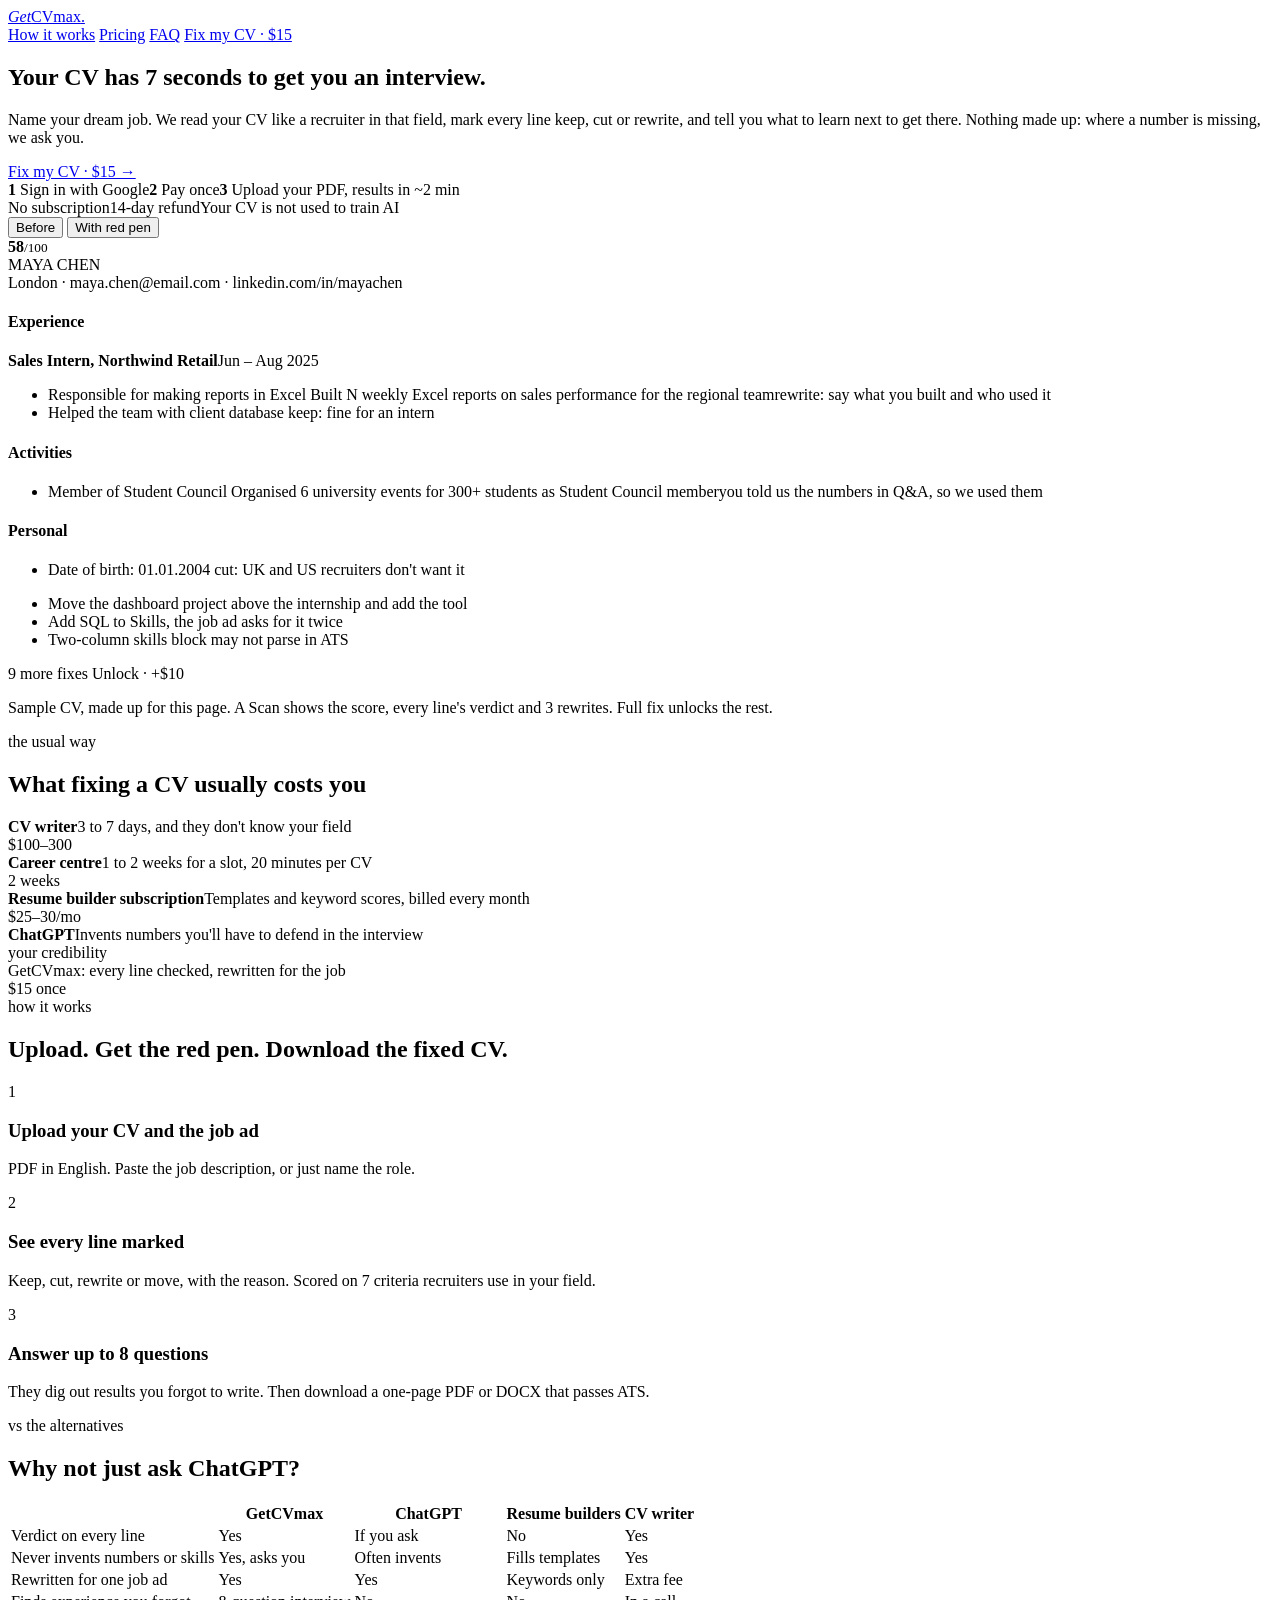
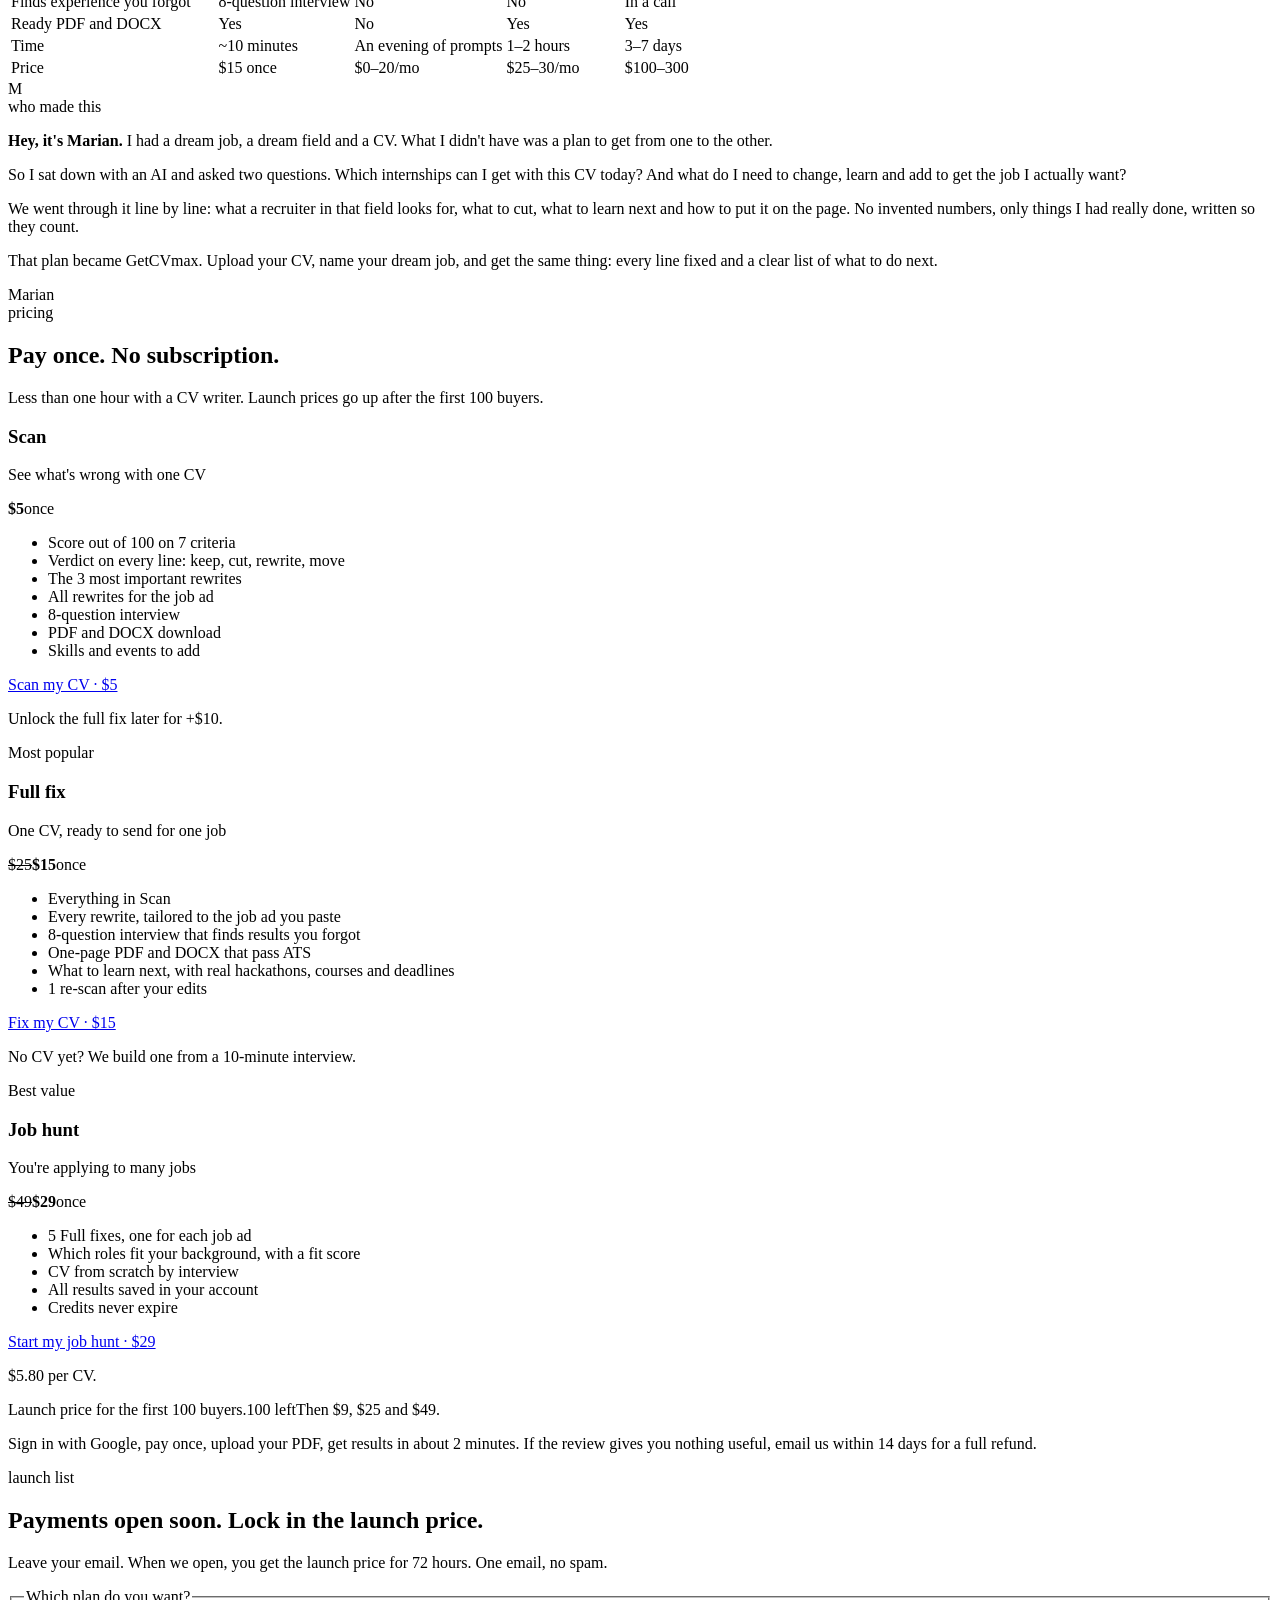
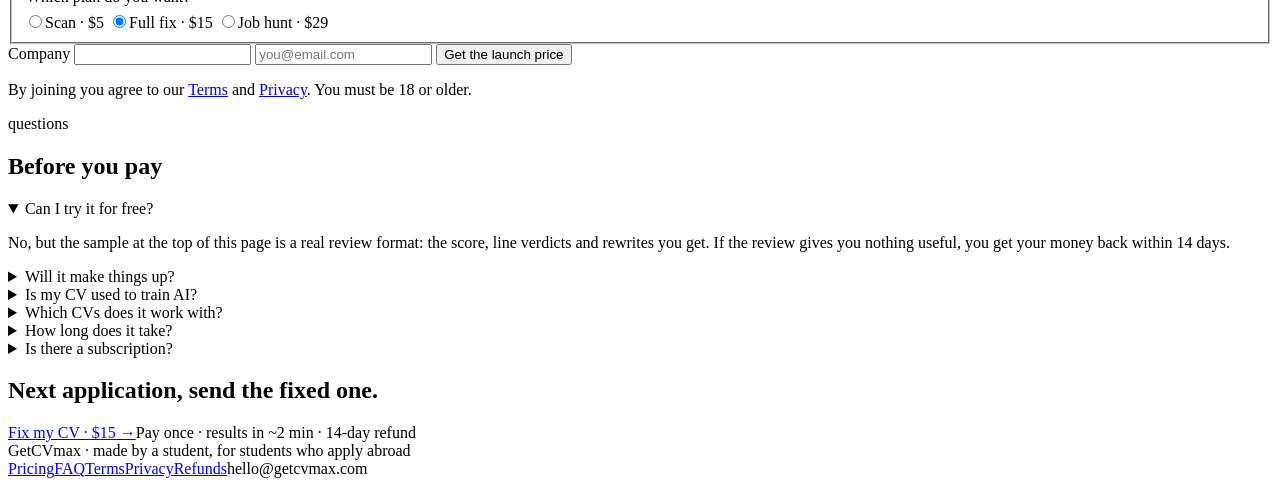
==== site/index.html @ 5fa5cf53 "GetCVmax: landing site with launch list, legal pages, rename - site/: static landing (red-pen design" ====
<!doctype html>
<html lang="en">
<head>
<meta charset="utf-8">
<meta name="viewport" content="width=device-width, initial-scale=1, viewport-fit=cover">
<title>GetCVmax · Your CV has 7 seconds</title>
<meta name="description" content="Name your dream job. GetCVmax reads your CV like a recruiter in that field, marks every line keep, cut or rewrite, and tells you what to learn next. Pay once.">
<link rel="canonical" href="https://getcvmax.com/">
<meta property="og:type" content="website">
<meta property="og:url" content="https://getcvmax.com/">
<meta property="og:title" content="Your CV has 7 seconds to get you an interview">
<meta property="og:description" content="A recruiter's red pen on every line of your CV, rewritten for the job you want. Nothing made up.">
<meta property="og:image" content="https://getcvmax.com/og.png">
<meta property="og:image:width" content="1200">
<meta property="og:image:height" content="630">
<meta name="twitter:card" content="summary_large_image">
<meta name="theme-color" content="#ffffff">
<link rel="icon" href="/favicon.svg" type="image/svg+xml">
<link rel="preconnect" href="https://fonts.googleapis.com">
<link rel="preconnect" href="https://fonts.gstatic.com" crossorigin>
<link rel="stylesheet" href="https://fonts.googleapis.com/css2?family=Schibsted+Grotesk:wght@400;500;700;800;900&family=Tinos:ital,wght@0,400;0,700;1,400&family=Kalam:wght@400;700&display=swap">
<link rel="stylesheet" href="/style.css">
</head>
<body>
<header class="top">
  <div class="wrap">
    <a class="logo" href="/" aria-label="GetCVmax home"><i>Get</i>CVmax<span>.</span></a>
    <nav class="nav">
      <a class="plain" href="#how">How it works</a>
      <a class="plain" href="#pricing">Pricing</a>
      <a class="plain" href="#faq">FAQ</a>
      <a class="btn" href="#waitlist" data-plan="full">Fix my CV · $15</a>
    </nav>
  </div>
</header>

<main id="top">
  <section class="hero">
    <div class="wrap hero-grid">
      <div class="hero-copy">
        <h1>Your CV has <span class="mark">7&nbsp;seconds</span> to get you an interview.</h1>
        <p class="lead">Name your dream job. We read your CV like a recruiter in that field, mark every line keep, cut or rewrite, and tell you what to learn next to get there. Nothing made up: where a number is missing, we ask you.</p>
        <div class="cta-row">
          <a class="btn big" href="#waitlist" data-plan="full">Fix my CV · $15 →</a>
        </div>
        <div class="next"><span><b>1</b> Sign in with Google</span><span><b>2</b> Pay once</span><span><b>3</b> Upload your PDF, results in ~2 min</span></div>
        <div class="proof"><span>No subscription</span><span>14-day refund</span><span>Your CV is not used to train AI</span></div>
      </div>

      <div class="sheet-wrap">
        <div class="toggle" role="group" aria-label="Show the sample CV">
          <button type="button" id="t-before" aria-pressed="false">Before</button>
          <button type="button" id="t-after" aria-pressed="true">With red pen</button>
        </div>
        <div class="sheet marked" id="sheet">
          <div class="stamp" aria-label="Score 58 out of 100"><div><b>58</b><small>/100</small></div></div>
          <div class="name">MAYA CHEN</div>
          <div class="contact">London · maya.chen@email.com · linkedin.com/in/mayachen</div>
          <h4>Experience</h4>
          <div class="role"><b>Sales Intern, Northwind Retail</b><span>Jun – Aug 2025</span></div>
          <ul>
            <li><span class="del">Responsible for making reports in Excel</span>
              <span class="fix"><span class="new">Built <span class="ph">N</span> weekly Excel reports on sales performance for the regional team</span><span class="why">rewrite: say what you built and who used it</span></span></li>
            <li>Helped the team with client database
              <span class="fix"><span class="why">keep: fine for an intern</span></span></li>
          </ul>
          <h4>Activities</h4>
          <ul>
            <li><span class="del">Member of Student Council</span>
              <span class="fix"><span class="new">Organised 6 university events for 300+ students as Student Council member</span><span class="why">you told us the numbers in Q&amp;A, so we used them</span></span></li>
          </ul>
          <h4>Personal</h4>
          <ul>
            <li><span class="del">Date of birth: 01.01.2004</span>
              <span class="fix"><span class="why">cut: UK and US recruiters don't want it</span></span></li>
          </ul>
          <div class="locked fix" aria-label="More fixes are locked in the sample">
            <ul aria-hidden="true">
              <li>Move the dashboard project above the internship and add the tool</li>
              <li>Add SQL to Skills, the job ad asks for it twice</li>
              <li>Two-column skills block may not parse in ATS</li>
            </ul>
            <div class="unlock"><div>9 more fixes <span class="p">Unlock · +$10</span></div></div>
          </div>
        </div>
        <p class="sheet-note">Sample CV, made up for this page. A Scan shows the score, every line's verdict and 3 rewrites. Full fix unlocks the rest.</p>
      </div>
    </div>
  </section>

  <section id="cost">
    <div class="wrap">
      <div class="sec-head">
        <span class="label">the usual way</span>
        <h2>What fixing a CV usually costs you</h2>
      </div>
      <div class="bill">
        <div class="bill-row"><div class="what"><b>CV writer</b><span>3 to 7 days, and they don't know your field</span></div><div class="cost">$100–300</div></div>
        <div class="bill-row"><div class="what"><b>Career centre</b><span>1 to 2 weeks for a slot, 20 minutes per CV</span></div><div class="cost">2 weeks</div></div>
        <div class="bill-row"><div class="what"><b>Resume builder subscription</b><span>Templates and keyword scores, billed every month</span></div><div class="cost">$25–30/mo</div></div>
        <div class="bill-row"><div class="what"><b>ChatGPT</b><span>Invents numbers you'll have to defend in the interview</span></div><div class="cost">your credibility</div></div>
        <div class="bill-total"><div>GetCVmax: every line checked, rewritten for the job</div><div class="cost">$15 once</div></div>
      </div>
    </div>
  </section>

  <section id="how">
    <div class="wrap">
      <div class="sec-head">
        <span class="label">how it works</span>
        <h2>Upload. Get the red pen. Download the fixed CV.</h2>
      </div>
      <div class="steps">
        <div class="step"><span class="n">1</span><h3>Upload your CV and the job ad</h3><p>PDF in English. Paste the job description, or just name the role.</p></div>
        <div class="step"><span class="n">2</span><h3>See every line marked</h3><p>Keep, cut, rewrite or move, with the reason. Scored on 7 criteria recruiters use in your field.</p></div>
        <div class="step"><span class="n">3</span><h3>Answer up to 8 questions</h3><p>They dig out results you forgot to write. Then download a one-page PDF or DOCX that passes ATS.</p></div>
      </div>
    </div>
  </section>

  <section id="compare">
    <div class="wrap">
      <div class="sec-head">
        <span class="label">vs the alternatives</span>
        <h2>Why not just ask ChatGPT?</h2>
      </div>
      <div class="table-scroll">
        <table>
          <thead><tr><th></th><th class="us">GetCVmax</th><th>ChatGPT</th><th>Resume builders</th><th>CV writer</th></tr></thead>
          <tbody>
            <tr><td>Verdict on every line</td><td class="us">Yes</td><td class="n">If you ask</td><td class="n">No</td><td class="y">Yes</td></tr>
            <tr><td>Never invents numbers or skills</td><td class="us">Yes, asks you</td><td class="n">Often invents</td><td class="n">Fills templates</td><td class="y">Yes</td></tr>
            <tr><td>Rewritten for one job ad</td><td class="us">Yes</td><td class="y">Yes</td><td class="n">Keywords only</td><td class="n">Extra fee</td></tr>
            <tr><td>Finds experience you forgot</td><td class="us">8-question interview</td><td class="n">No</td><td class="n">No</td><td class="y">In a call</td></tr>
            <tr><td>Ready PDF and DOCX</td><td class="us">Yes</td><td class="n">No</td><td class="y">Yes</td><td class="y">Yes</td></tr>
            <tr><td>Time</td><td class="us">~10 minutes</td><td class="n">An evening of prompts</td><td class="n">1–2 hours</td><td class="n">3–7 days</td></tr>
            <tr><td>Price</td><td class="us">$15 once</td><td class="n">$0–20/mo</td><td class="n">$25–30/mo</td><td class="n">$100–300</td></tr>
          </tbody>
        </table>
      </div>
    </div>
  </section>

  <section id="founder">
    <div class="wrap">
      <div class="founder">
        <div class="mono" aria-hidden="true">M</div>
        <div class="letter">
          <span class="label">who made this</span>
          <p><b>Hey, it's Marian.</b> I had a dream job, a dream field and a CV. What I didn't have was a plan to get from one to the other.</p>
          <p>So I sat down with an AI and asked two questions. Which internships can I get with this CV today? And what do I need to change, learn and add to get the job I actually want?</p>
          <p>We went through it line by line: what a recruiter in that field looks for, what to cut, what to learn next and how to put it on the page. No invented numbers, only things I had really done, written so they count.</p>
          <p>That plan became GetCVmax. Upload your CV, name your dream job, and get the same thing: every line fixed and a clear list of what to do next.</p>
          <span class="sig">Marian</span>
        </div>
      </div>
    </div>
  </section>

  <section id="pricing">
    <div class="wrap">
      <div class="sec-head">
        <span class="label">pricing</span>
        <h2>Pay once. No subscription.</h2>
        <p class="lead">Less than one hour with a CV writer. Launch prices go up after the first 100 buyers.</p>
      </div>
      <div class="plans">
        <article class="plan">
          <h3>Scan</h3>
          <p class="for">See what's wrong with one CV</p>
          <div class="price"><b>$5</b><span>once</span></div>
          <ul class="feat">
            <li>Score out of 100 on 7 criteria</li>
            <li>Verdict on every line: keep, cut, rewrite, move</li>
            <li>The 3 most important rewrites</li>
            <li class="off">All rewrites for the job ad</li>
            <li class="off">8-question interview</li>
            <li class="off">PDF and DOCX download</li>
            <li class="off">Skills and events to add</li>
          </ul>
          <a class="btn ghost" href="#waitlist" data-plan="scan">Scan my CV · $5</a>
          <p class="muted">Unlock the full fix later for +$10.</p>
        </article>
        <article class="plan hot">
          <span class="tag">Most popular</span>
          <h3>Full fix</h3>
          <p class="for">One CV, ready to send for one job</p>
          <div class="price"><s>$25</s><b>$15</b><span>once</span></div>
          <ul class="feat">
            <li>Everything in Scan</li>
            <li>Every rewrite, tailored to the job ad you paste</li>
            <li>8-question interview that finds results you forgot</li>
            <li>One-page PDF and DOCX that pass ATS</li>
            <li>What to learn next, with real hackathons, courses and deadlines</li>
            <li>1 re-scan after your edits</li>
          </ul>
          <a class="btn" href="#waitlist" data-plan="full">Fix my CV · $15</a>
          <p class="muted">No CV yet? We build one from a 10-minute interview.</p>
        </article>
        <article class="plan">
          <span class="tag">Best value</span>
          <h3>Job hunt</h3>
          <p class="for">You're applying to many jobs</p>
          <div class="price"><s>$49</s><b>$29</b><span>once</span></div>
          <ul class="feat">
            <li>5 Full fixes, one for each job ad</li>
            <li>Which roles fit your background, with a fit score</li>
            <li>CV from scratch by interview</li>
            <li>All results saved in your account</li>
            <li>Credits never expire</li>
          </ul>
          <a class="btn ghost" href="#waitlist" data-plan="hunt">Start my job hunt · $29</a>
          <p class="muted">$5.80 per CV.</p>
        </article>
      </div>
      <div class="scarce"><span>Launch price for the first 100 buyers.</span><span class="left">100 left</span><span class="muted">Then $9, $25 and $49.</span></div>
      <p class="after-pay">Sign in with Google, pay once, upload your PDF, get results in about 2 minutes. If the review gives you nothing useful, email us within 14 days for a full refund.</p>
    </div>
  </section>

  <section id="waitlist">
    <div class="wrap wl">
      <span class="label">launch list</span>
      <h2>Payments open soon. Lock in the launch price.</h2>
      <p class="lead">Leave your email. When we open, you get the launch price for 72 hours. One email, no spam.</p>
      <form id="wl-form" novalidate>
        <fieldset class="plans-pick">
          <legend>Which plan do you want?</legend>
          <label><input type="radio" name="plan" id="wl-scan" value="scan">Scan · $5</label>
          <label><input type="radio" name="plan" id="wl-full" value="full" checked>Full fix · $15</label>
          <label><input type="radio" name="plan" id="wl-hunt" value="hunt">Job hunt · $29</label>
        </fieldset>
        <div class="row">
          <label class="hp" for="wl-company">Company</label>
          <input class="hp" type="text" id="wl-company" name="company" tabindex="-1" autocomplete="off">
          <input type="email" id="wl-email" name="email" placeholder="you@email.com" autocomplete="email" required aria-label="Your email">
          <button class="btn" type="submit" id="wl-submit">Get the launch price</button>
        </div>
        <p class="msg" id="wl-msg" role="status"></p>
        <p class="muted">By joining you agree to our <a href="/terms">Terms</a> and <a href="/privacy">Privacy</a>. You must be 18 or older.</p>
      </form>
    </div>
  </section>

  <section id="faq">
    <div class="wrap">
      <div class="sec-head"><span class="label">questions</span><h2>Before you pay</h2></div>
      <div class="faq">
        <details open><summary>Can I try it for free?</summary><p>No, but the sample at the top of this page is a real review format: the score, line verdicts and rewrites you get. If the review gives you nothing useful, you get your money back within 14 days.</p></details>
        <details><summary>Will it make things up?</summary><p>No. It only rewrites what's in your CV or what you tell it in the interview. Where a number is missing, it leaves a gap like <span class="ph">N</span> and asks you to fill it.</p></details>
        <details><summary>Is my CV used to train AI?</summary><p>No. We use Google's paid Gemini API, which doesn't train on your data. You can delete your results from your account at any time.</p></details>
        <details><summary>Which CVs does it work with?</summary><p>English CVs in PDF, for internships and first jobs in business, finance, consulting, tech, data, marketing, law and more. Each field has its own checklist.</p></details>
        <details><summary>How long does it take?</summary><p>About 2 minutes for the review and 5 to 10 for the interview and download.</p></details>
        <details><summary>Is there a subscription?</summary><p>No. You pay once. Job hunt credits never expire.</p></details>
      </div>
    </div>
  </section>

  <section>
    <div class="wrap final">
      <h2>Next application, send the fixed one.</h2>
      <div class="cta-row"><a class="btn big" href="#waitlist" data-plan="full">Fix my CV · $15 →</a><span class="muted">Pay once · results in ~2 min · 14-day refund</span></div>
    </div>
  </section>
</main>

<footer>
  <div class="wrap">
    <span>GetCVmax · made by a student, for students who apply abroad</span>
    <nav><a href="#pricing">Pricing</a><a href="#faq">FAQ</a><a href="/terms">Terms</a><a href="/privacy">Privacy</a><a href="/refund">Refunds</a><span>hello@getcvmax.com</span></nav>
  </div>
</footer>

<script src="/site.js" defer></script>
</body>
</html>
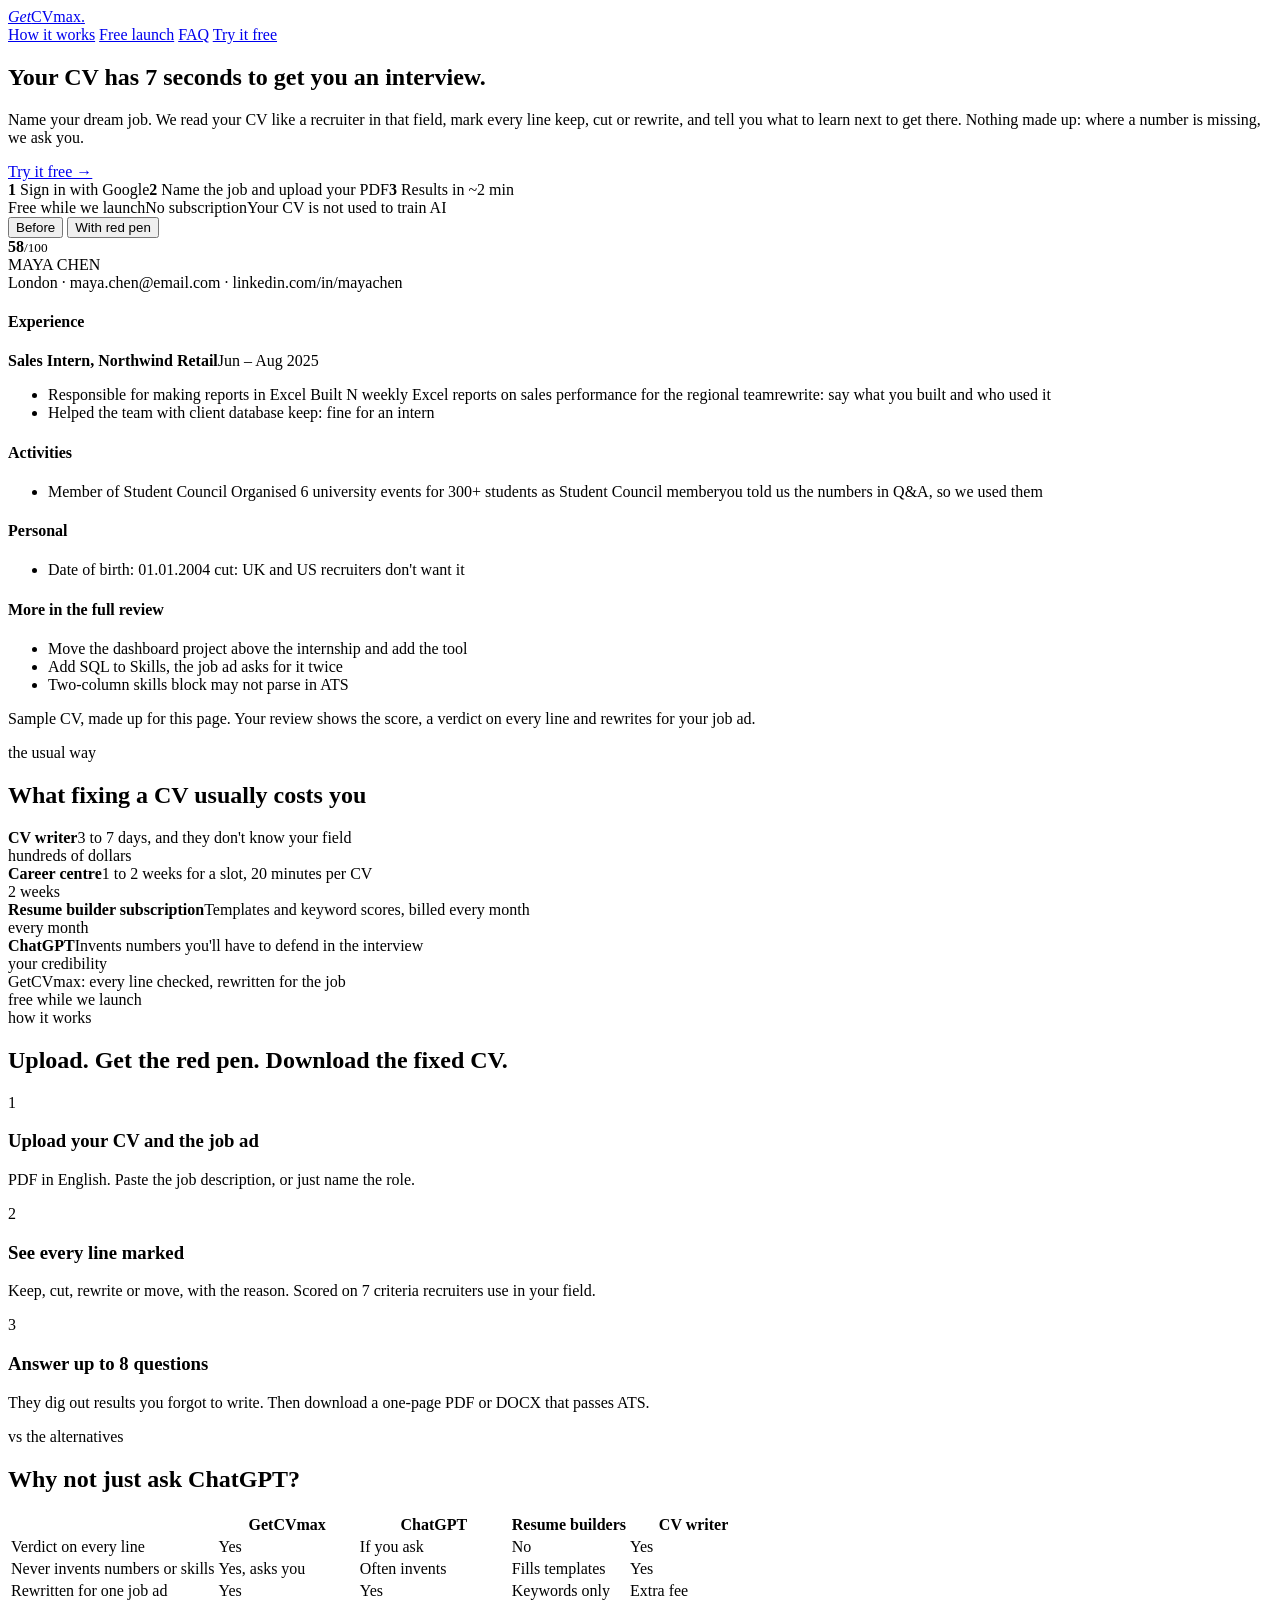
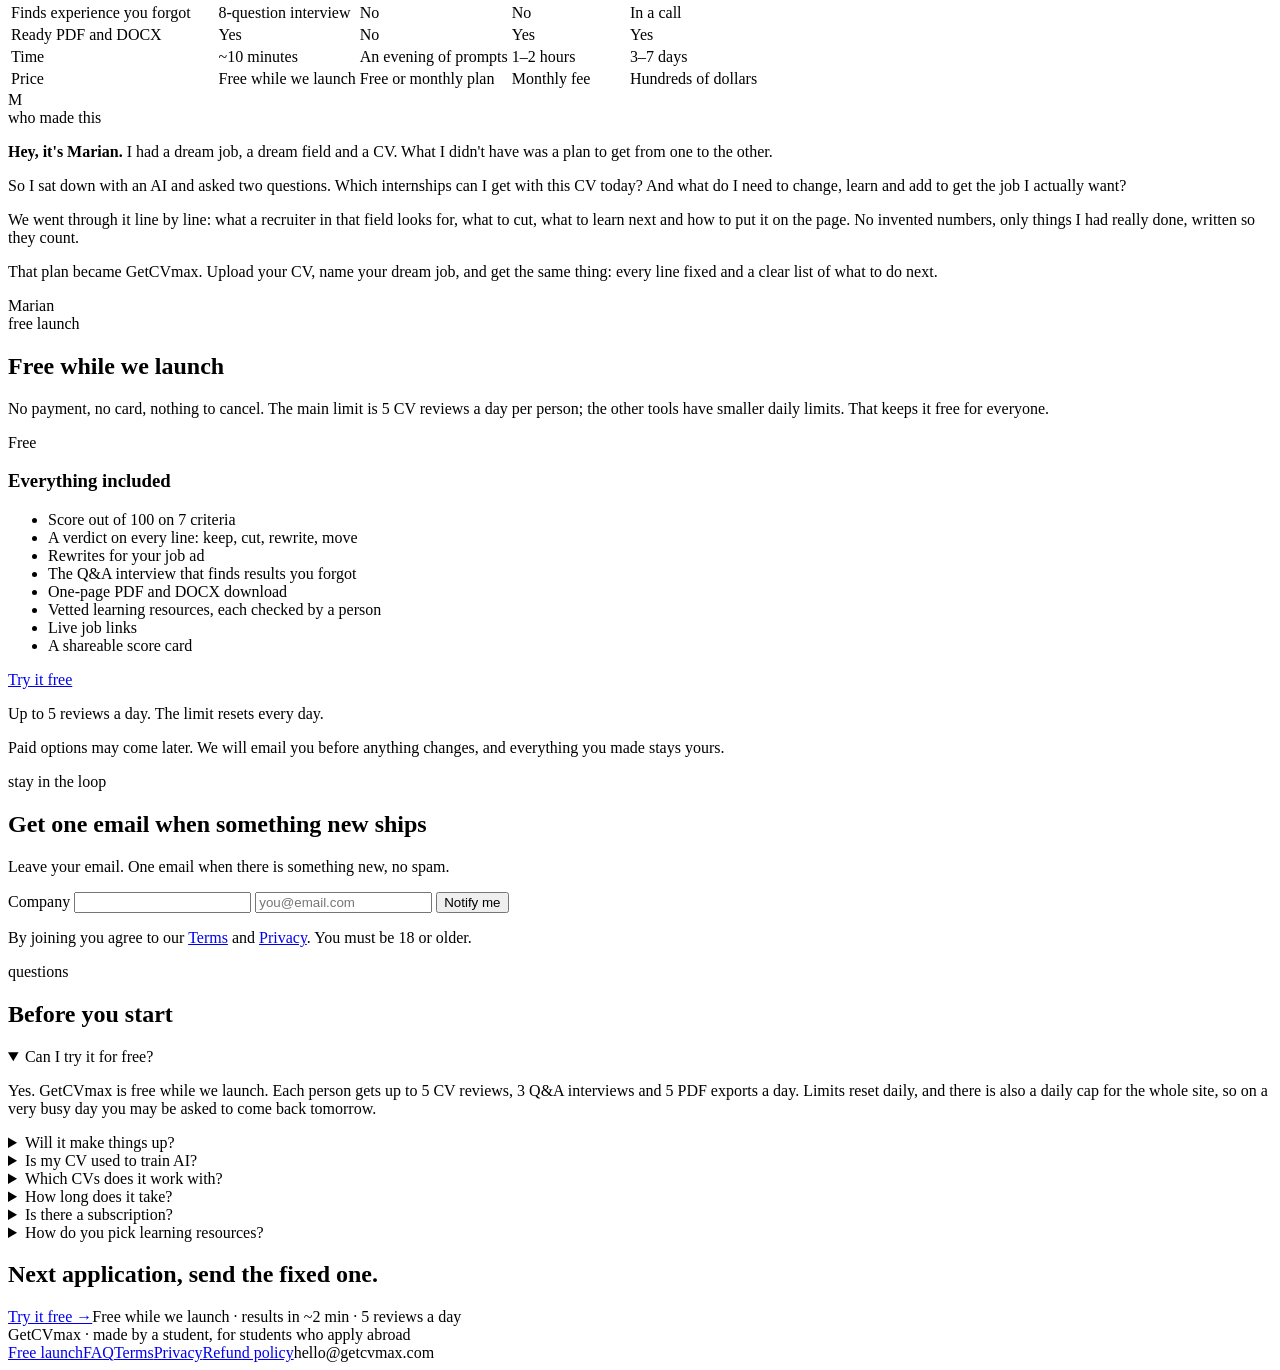
==== commit 8c3142d1: "Vetted learning resources, vacancy match, share card, free-launch site and deploy Learning resources" ====
--- a/site/index.html
+++ b/site/index.html
@@ -4,7 +4,7 @@
 <meta charset="utf-8">
 <meta name="viewport" content="width=device-width, initial-scale=1, viewport-fit=cover">
 <title>GetCVmax · Your CV has 7 seconds</title>
-<meta name="description" content="Name your dream job. GetCVmax reads your CV like a recruiter in that field, marks every line keep, cut or rewrite, and tells you what to learn next. Pay once.">
+<meta name="description" content="Name your dream job. GetCVmax reads your CV like a recruiter in that field, marks every line keep, cut or rewrite, and tells you what to learn next. Free while we launch.">
 <link rel="canonical" href="https://getcvmax.com/">
 <meta property="og:type" content="website">
 <meta property="og:url" content="https://getcvmax.com/">
@@ -20,6 +20,9 @@
 <link rel="preconnect" href="https://fonts.gstatic.com" crossorigin>
 <link rel="stylesheet" href="https://fonts.googleapis.com/css2?family=Schibsted+Grotesk:wght@400;500;700;800;900&family=Tinos:ital,wght@0,400;0,700;1,400&family=Kalam:wght@400;700&display=swap">
 <link rel="stylesheet" href="/style.css">
+<script type="application/ld+json">{"@context": "https://schema.org", "@type": "WebSite", "name": "GetCVmax", "url": "https://getcvmax.com/"}</script>
+<script type="application/ld+json">{"@context": "https://schema.org", "@type": "SoftwareApplication", "name": "GetCVmax", "applicationCategory": "BusinessApplication", "operatingSystem": "Web", "url": "https://getcvmax.com/", "description": "AI CV review for internships and first jobs: a score on 7 criteria, a verdict on every line, rewrites for the job ad and no invented numbers.", "offers": {"@type": "Offer", "price": "0", "priceCurrency": "USD"}, "creator": {"@type": "Person", "name": "Marian"}}</script>
+<script type="application/ld+json">{"@context": "https://schema.org", "@type": "FAQPage", "mainEntity": [{"@type": "Question", "name": "Can I try it for free?", "acceptedAnswer": {"@type": "Answer", "text": "Yes. GetCVmax is free while we launch. Each person gets up to 5 CV reviews, 3 Q&A interviews and 5 PDF exports a day. Limits reset daily, and there is also a daily cap for the whole site."}}, {"@type": "Question", "name": "Will it make things up?", "acceptedAnswer": {"@type": "Answer", "text": "No. It only rewrites what's in your CV or what you tell it in the interview. Where a number is missing, it leaves a gap like N and asks you to fill it."}}, {"@type": "Question", "name": "Is my CV used to train AI?", "acceptedAnswer": {"@type": "Answer", "text": "No. We use Google's paid Gemini API, which doesn't train on your data. You can delete your results from your account at any time."}}, {"@type": "Question", "name": "Which CVs does it work with?", "acceptedAnswer": {"@type": "Answer", "text": "English CVs in PDF, for internships and first jobs in business, finance, consulting, tech, data, marketing, law and more. Each field has its own checklist."}}, {"@type": "Question", "name": "How long does it take?", "acceptedAnswer": {"@type": "Answer", "text": "About 2 minutes for the review and 5 to 10 for the interview and download."}}, {"@type": "Question", "name": "Is there a subscription?", "acceptedAnswer": {"@type": "Answer", "text": "No. There is nothing to pay and nothing to cancel. If paid options come later, we will email you before anything changes, and everything you made stays yours."}}, {"@type": "Question", "name": "How do you pick learning resources?", "acceptedAnswer": {"@type": "Answer", "text": "A person checks every resource and records what they saw and when. Free comes first. There are no sponsors and no affiliate links. Each resource needs a track record, hands-on beats video-only, and if we have no vetted resource for a skill we say so. Links are re-checked every week and broken ones are hidden."}}]}</script>
 </head>
 <body>
 <header class="top">
@@ -27,9 +30,9 @@
     <a class="logo" href="/" aria-label="GetCVmax home"><i>Get</i>CVmax<span>.</span></a>
     <nav class="nav">
       <a class="plain" href="#how">How it works</a>
-      <a class="plain" href="#pricing">Pricing</a>
+      <a class="plain" href="#free">Free launch</a>
       <a class="plain" href="#faq">FAQ</a>
-      <a class="btn" href="#waitlist" data-plan="full">Fix my CV · $15</a>
+      <a class="btn" href="#waitlist" data-cta>Try it free</a>
     </nav>
   </div>
 </header>
@@ -41,10 +44,10 @@
         <h1>Your CV has <span class="mark">7&nbsp;seconds</span> to get you an interview.</h1>
         <p class="lead">Name your dream job. We read your CV like a recruiter in that field, mark every line keep, cut or rewrite, and tell you what to learn next to get there. Nothing made up: where a number is missing, we ask you.</p>
         <div class="cta-row">
-          <a class="btn big" href="#waitlist" data-plan="full">Fix my CV · $15 →</a>
-        </div>
-        <div class="next"><span><b>1</b> Sign in with Google</span><span><b>2</b> Pay once</span><span><b>3</b> Upload your PDF, results in ~2 min</span></div>
-        <div class="proof"><span>No subscription</span><span>14-day refund</span><span>Your CV is not used to train AI</span></div>
+          <a class="btn big" href="#waitlist" data-cta>Try it free →</a>
+        </div>
+        <div class="next"><span><b>1</b> Sign in with Google</span><span><b>2</b> Name the job and upload your PDF</span><span><b>3</b> Results in ~2 min</span></div>
+        <div class="proof"><span>Free while we launch</span><span>No subscription</span><span>Your CV is not used to train AI</span></div>
       </div>
 
       <div class="sheet-wrap">
@@ -74,16 +77,16 @@
             <li><span class="del">Date of birth: 01.01.2004</span>
               <span class="fix"><span class="why">cut: UK and US recruiters don't want it</span></span></li>
           </ul>
-          <div class="locked fix" aria-label="More fixes are locked in the sample">
-            <ul aria-hidden="true">
+          <div class="fix">
+            <h4>More in the full review</h4>
+            <ul>
               <li>Move the dashboard project above the internship and add the tool</li>
               <li>Add SQL to Skills, the job ad asks for it twice</li>
               <li>Two-column skills block may not parse in ATS</li>
             </ul>
-            <div class="unlock"><div>9 more fixes <span class="p">Unlock · +$10</span></div></div>
           </div>
         </div>
-        <p class="sheet-note">Sample CV, made up for this page. A Scan shows the score, every line's verdict and 3 rewrites. Full fix unlocks the rest.</p>
+        <p class="sheet-note">Sample CV, made up for this page. Your review shows the score, a verdict on every line and rewrites for your job ad.</p>
       </div>
     </div>
   </section>
@@ -95,11 +98,11 @@
         <h2>What fixing a CV usually costs you</h2>
       </div>
       <div class="bill">
-        <div class="bill-row"><div class="what"><b>CV writer</b><span>3 to 7 days, and they don't know your field</span></div><div class="cost">$100–300</div></div>
+        <div class="bill-row"><div class="what"><b>CV writer</b><span>3 to 7 days, and they don't know your field</span></div><div class="cost">hundreds of dollars</div></div>
         <div class="bill-row"><div class="what"><b>Career centre</b><span>1 to 2 weeks for a slot, 20 minutes per CV</span></div><div class="cost">2 weeks</div></div>
-        <div class="bill-row"><div class="what"><b>Resume builder subscription</b><span>Templates and keyword scores, billed every month</span></div><div class="cost">$25–30/mo</div></div>
+        <div class="bill-row"><div class="what"><b>Resume builder subscription</b><span>Templates and keyword scores, billed every month</span></div><div class="cost">every month</div></div>
         <div class="bill-row"><div class="what"><b>ChatGPT</b><span>Invents numbers you'll have to defend in the interview</span></div><div class="cost">your credibility</div></div>
-        <div class="bill-total"><div>GetCVmax: every line checked, rewritten for the job</div><div class="cost">$15 once</div></div>
+        <div class="bill-total"><div>GetCVmax: every line checked, rewritten for the job</div><div class="cost">free while we launch</div></div>
       </div>
     </div>
   </section>
@@ -134,7 +137,7 @@
             <tr><td>Finds experience you forgot</td><td class="us">8-question interview</td><td class="n">No</td><td class="n">No</td><td class="y">In a call</td></tr>
             <tr><td>Ready PDF and DOCX</td><td class="us">Yes</td><td class="n">No</td><td class="y">Yes</td><td class="y">Yes</td></tr>
             <tr><td>Time</td><td class="us">~10 minutes</td><td class="n">An evening of prompts</td><td class="n">1–2 hours</td><td class="n">3–7 days</td></tr>
-            <tr><td>Price</td><td class="us">$15 once</td><td class="n">$0–20/mo</td><td class="n">$25–30/mo</td><td class="n">$100–300</td></tr>
+            <tr><td>Price</td><td class="us">Free while we launch</td><td class="n">Free or monthly plan</td><td class="n">Monthly fee</td><td class="n">Hundreds of dollars</td></tr>
           </tbody>
         </table>
       </div>
@@ -157,84 +160,46 @@
     </div>
   </section>
 
-  <section id="pricing">
-    <div class="wrap">
-      <div class="sec-head">
-        <span class="label">pricing</span>
-        <h2>Pay once. No subscription.</h2>
-        <p class="lead">Less than one hour with a CV writer. Launch prices go up after the first 100 buyers.</p>
-      </div>
-      <div class="plans">
-        <article class="plan">
-          <h3>Scan</h3>
-          <p class="for">See what's wrong with one CV</p>
-          <div class="price"><b>$5</b><span>once</span></div>
+  <section id="free">
+    <div class="wrap">
+      <div class="sec-head">
+        <span class="label">free launch</span>
+        <h2>Free while we launch</h2>
+        <p class="lead">No payment, no card, nothing to cancel. The main limit is 5 CV reviews a day per person; the other tools have smaller daily limits. That keeps it free for everyone.</p>
+      </div>
+      <div class="plans one">
+        <article class="plan hot">
+          <span class="tag">Free</span>
+          <h3>Everything included</h3>
           <ul class="feat">
             <li>Score out of 100 on 7 criteria</li>
-            <li>Verdict on every line: keep, cut, rewrite, move</li>
-            <li>The 3 most important rewrites</li>
-            <li class="off">All rewrites for the job ad</li>
-            <li class="off">8-question interview</li>
-            <li class="off">PDF and DOCX download</li>
-            <li class="off">Skills and events to add</li>
-          </ul>
-          <a class="btn ghost" href="#waitlist" data-plan="scan">Scan my CV · $5</a>
-          <p class="muted">Unlock the full fix later for +$10.</p>
+            <li>A verdict on every line: keep, cut, rewrite, move</li>
+            <li>Rewrites for your job ad</li>
+            <li>The Q&amp;A interview that finds results you forgot</li>
+            <li>One-page PDF and DOCX download</li>
+            <li>Vetted learning resources, each checked by a person</li>
+            <li>Live job links</li>
+            <li>A shareable score card</li>
+          </ul>
+          <a class="btn" href="#waitlist" data-cta>Try it free</a>
+          <p class="muted">Up to 5 reviews a day. The limit resets every day.</p>
         </article>
-        <article class="plan hot">
-          <span class="tag">Most popular</span>
-          <h3>Full fix</h3>
-          <p class="for">One CV, ready to send for one job</p>
-          <div class="price"><s>$25</s><b>$15</b><span>once</span></div>
-          <ul class="feat">
-            <li>Everything in Scan</li>
-            <li>Every rewrite, tailored to the job ad you paste</li>
-            <li>8-question interview that finds results you forgot</li>
-            <li>One-page PDF and DOCX that pass ATS</li>
-            <li>What to learn next, with real hackathons, courses and deadlines</li>
-            <li>1 re-scan after your edits</li>
-          </ul>
-          <a class="btn" href="#waitlist" data-plan="full">Fix my CV · $15</a>
-          <p class="muted">No CV yet? We build one from a 10-minute interview.</p>
-        </article>
-        <article class="plan">
-          <span class="tag">Best value</span>
-          <h3>Job hunt</h3>
-          <p class="for">You're applying to many jobs</p>
-          <div class="price"><s>$49</s><b>$29</b><span>once</span></div>
-          <ul class="feat">
-            <li>5 Full fixes, one for each job ad</li>
-            <li>Which roles fit your background, with a fit score</li>
-            <li>CV from scratch by interview</li>
-            <li>All results saved in your account</li>
-            <li>Credits never expire</li>
-          </ul>
-          <a class="btn ghost" href="#waitlist" data-plan="hunt">Start my job hunt · $29</a>
-          <p class="muted">$5.80 per CV.</p>
-        </article>
-      </div>
-      <div class="scarce"><span>Launch price for the first 100 buyers.</span><span class="left">100 left</span><span class="muted">Then $9, $25 and $49.</span></div>
-      <p class="after-pay">Sign in with Google, pay once, upload your PDF, get results in about 2 minutes. If the review gives you nothing useful, email us within 14 days for a full refund.</p>
+      </div>
+      <p class="free-note">Paid options may come later. We will email you before anything changes, and everything you made stays yours.</p>
     </div>
   </section>
 
   <section id="waitlist">
     <div class="wrap wl">
-      <span class="label">launch list</span>
-      <h2>Payments open soon. Lock in the launch price.</h2>
-      <p class="lead">Leave your email. When we open, you get the launch price for 72 hours. One email, no spam.</p>
+      <span class="label">stay in the loop</span>
+      <h2>Get one email when something new ships</h2>
+      <p class="lead">Leave your email. One email when there is something new, no spam.</p>
       <form id="wl-form" novalidate>
-        <fieldset class="plans-pick">
-          <legend>Which plan do you want?</legend>
-          <label><input type="radio" name="plan" id="wl-scan" value="scan">Scan · $5</label>
-          <label><input type="radio" name="plan" id="wl-full" value="full" checked>Full fix · $15</label>
-          <label><input type="radio" name="plan" id="wl-hunt" value="hunt">Job hunt · $29</label>
-        </fieldset>
         <div class="row">
           <label class="hp" for="wl-company">Company</label>
           <input class="hp" type="text" id="wl-company" name="company" tabindex="-1" autocomplete="off">
           <input type="email" id="wl-email" name="email" placeholder="you@email.com" autocomplete="email" required aria-label="Your email">
-          <button class="btn" type="submit" id="wl-submit">Get the launch price</button>
+          <button class="btn" type="submit" id="wl-submit">Notify me</button>
         </div>
         <p class="msg" id="wl-msg" role="status"></p>
         <p class="muted">By joining you agree to our <a href="/terms">Terms</a> and <a href="/privacy">Privacy</a>. You must be 18 or older.</p>
@@ -244,14 +209,15 @@
 
   <section id="faq">
     <div class="wrap">
-      <div class="sec-head"><span class="label">questions</span><h2>Before you pay</h2></div>
+      <div class="sec-head"><span class="label">questions</span><h2>Before you start</h2></div>
       <div class="faq">
-        <details open><summary>Can I try it for free?</summary><p>No, but the sample at the top of this page is a real review format: the score, line verdicts and rewrites you get. If the review gives you nothing useful, you get your money back within 14 days.</p></details>
+        <details open><summary>Can I try it for free?</summary><p>Yes. GetCVmax is free while we launch. Each person gets up to 5 CV reviews, 3 Q&amp;A interviews and 5 PDF exports a day. Limits reset daily, and there is also a daily cap for the whole site, so on a very busy day you may be asked to come back tomorrow.</p></details>
         <details><summary>Will it make things up?</summary><p>No. It only rewrites what's in your CV or what you tell it in the interview. Where a number is missing, it leaves a gap like <span class="ph">N</span> and asks you to fill it.</p></details>
         <details><summary>Is my CV used to train AI?</summary><p>No. We use Google's paid Gemini API, which doesn't train on your data. You can delete your results from your account at any time.</p></details>
         <details><summary>Which CVs does it work with?</summary><p>English CVs in PDF, for internships and first jobs in business, finance, consulting, tech, data, marketing, law and more. Each field has its own checklist.</p></details>
         <details><summary>How long does it take?</summary><p>About 2 minutes for the review and 5 to 10 for the interview and download.</p></details>
-        <details><summary>Is there a subscription?</summary><p>No. You pay once. Job hunt credits never expire.</p></details>
+        <details><summary>Is there a subscription?</summary><p>No. There is nothing to pay and nothing to cancel. If paid options come later, we will email you before anything changes, and everything you made stays yours.</p></details>
+        <details><summary>How do you pick learning resources?</summary><p>A person checks every resource and records what they saw and when. Free comes first: a paid one appears only when it is clearly better than the free options, with its price. There are no sponsors and no affiliate links. Each one needs a track record, such as a recognised institution or vendor, public ratings with a real number of reviews, or a recommendation from a university or government career service. Hands-on beats video-only, so every plan ends with something you can put on your CV. If we have no vetted resource for a skill, we say so instead of guessing. Links are re-checked every week and broken ones are hidden.</p></details>
       </div>
     </div>
   </section>
@@ -259,7 +225,7 @@
   <section>
     <div class="wrap final">
       <h2>Next application, send the fixed one.</h2>
-      <div class="cta-row"><a class="btn big" href="#waitlist" data-plan="full">Fix my CV · $15 →</a><span class="muted">Pay once · results in ~2 min · 14-day refund</span></div>
+      <div class="cta-row"><a class="btn big" href="#waitlist" data-cta>Try it free →</a><span class="muted">Free while we launch · results in ~2 min · 5 reviews a day</span></div>
     </div>
   </section>
 </main>
@@ -267,7 +233,7 @@
 <footer>
   <div class="wrap">
     <span>GetCVmax · made by a student, for students who apply abroad</span>
-    <nav><a href="#pricing">Pricing</a><a href="#faq">FAQ</a><a href="/terms">Terms</a><a href="/privacy">Privacy</a><a href="/refund">Refunds</a><span>hello@getcvmax.com</span></nav>
+    <nav><a href="#free">Free launch</a><a href="#faq">FAQ</a><a href="/terms">Terms</a><a href="/privacy">Privacy</a><a href="/refund">Refund policy</a><span>hello@getcvmax.com</span></nav>
   </div>
 </footer>
 
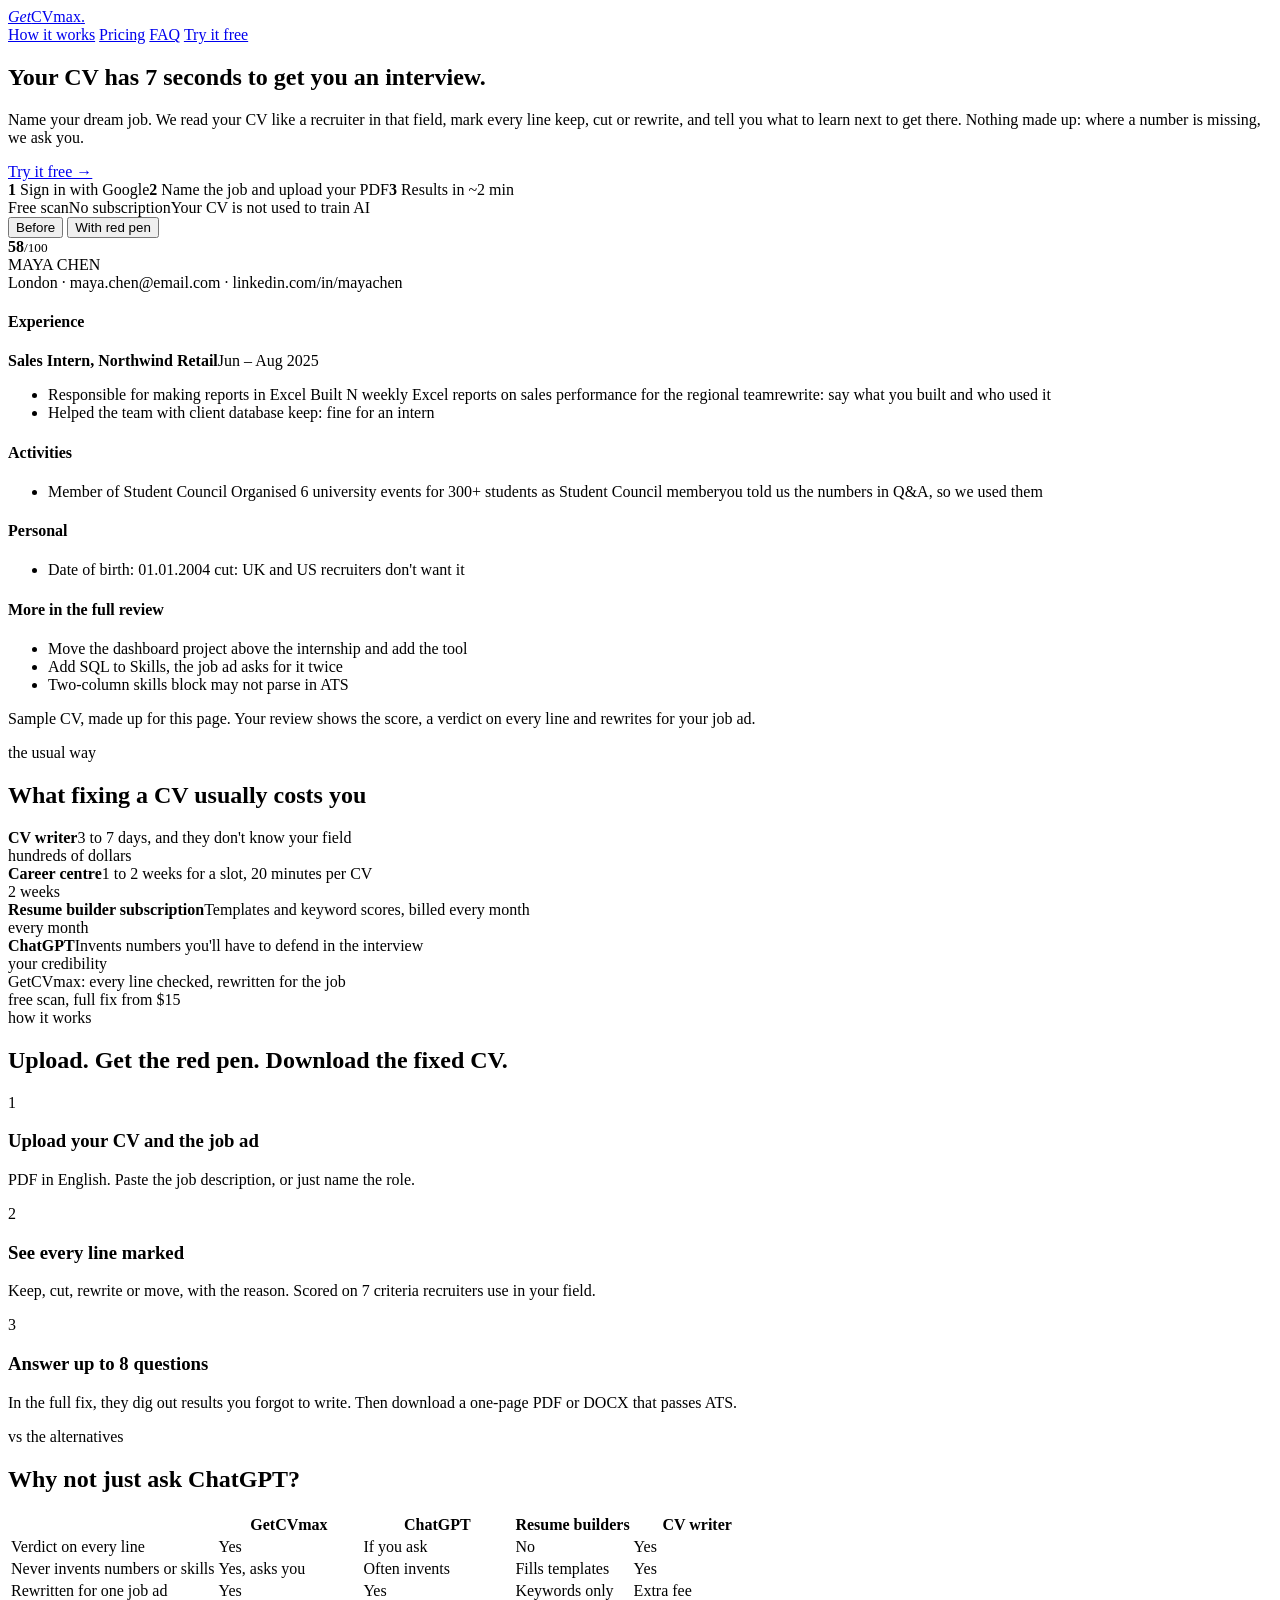
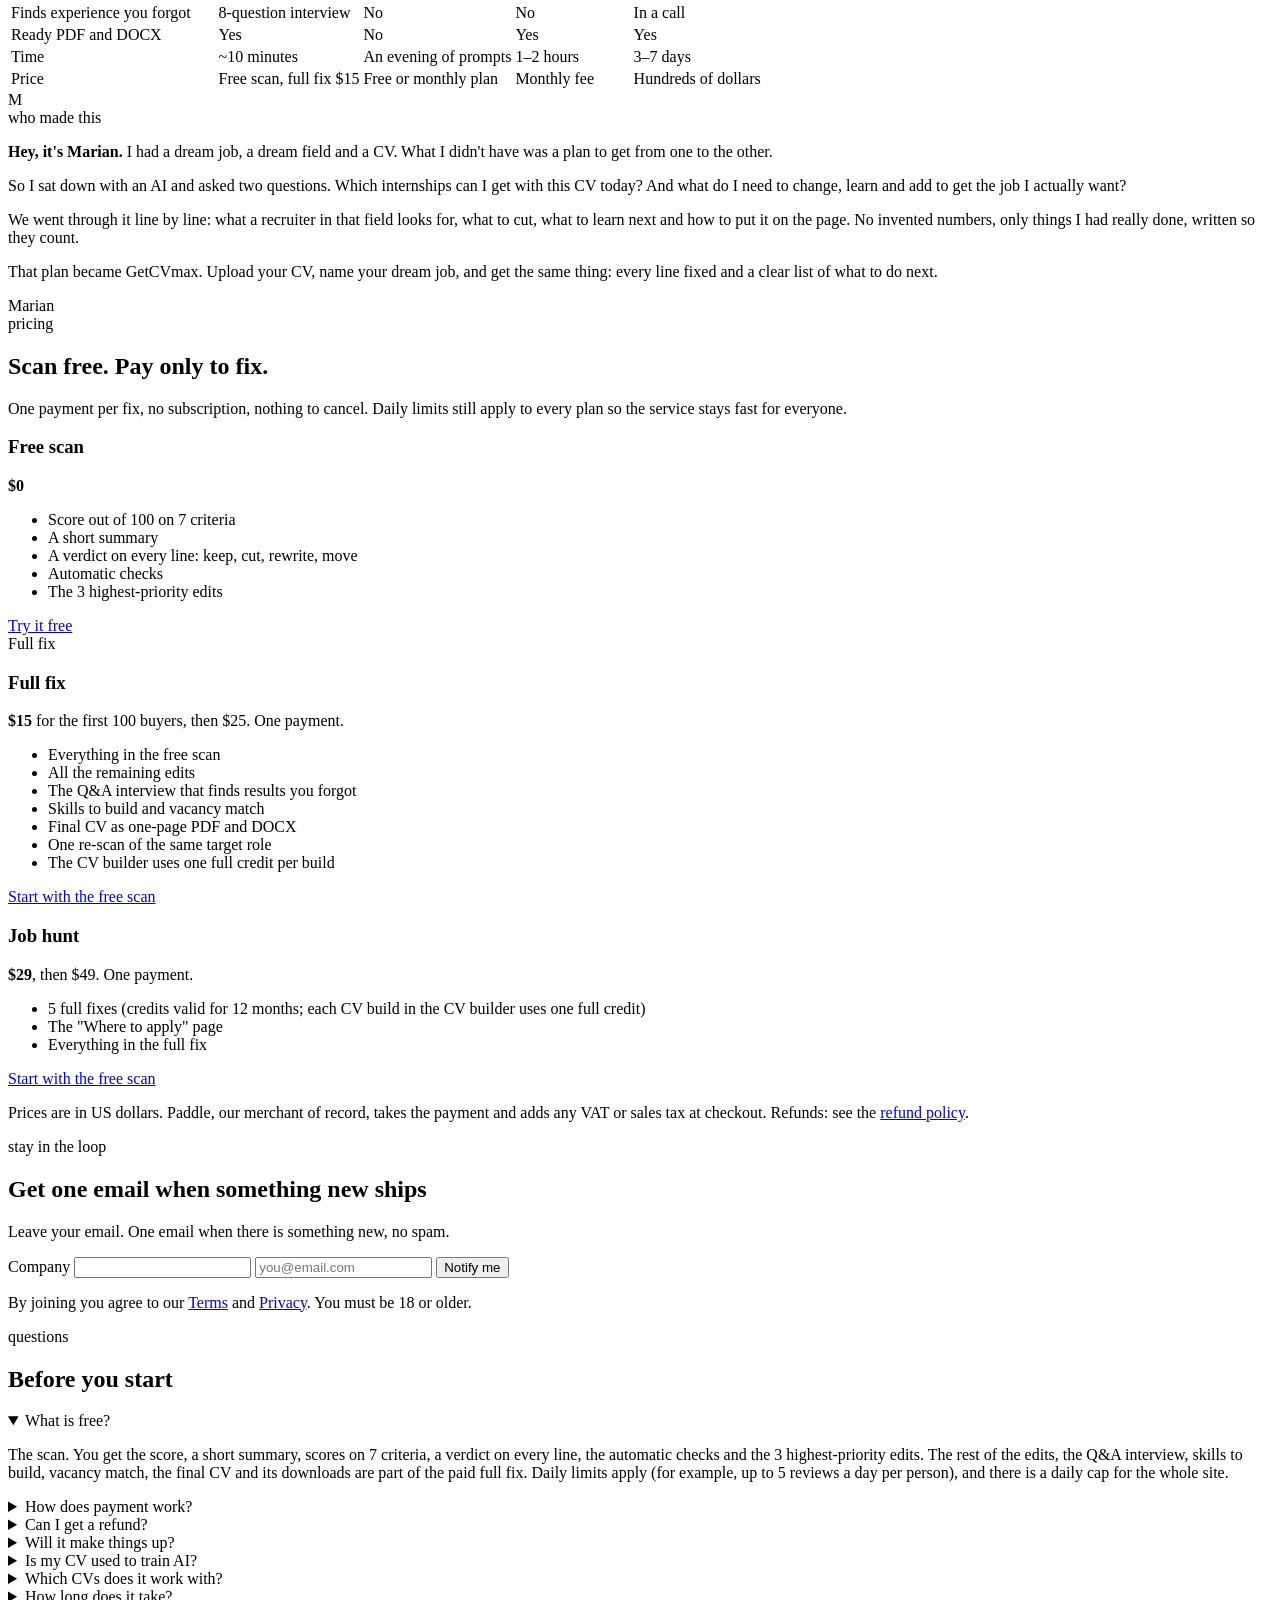
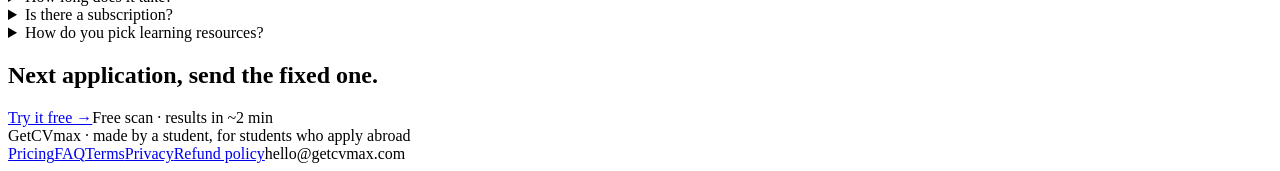
==== commit af663be5: "Paywall: free scan + paid fix with Paddle (off until Paddle is configured) Owner decision 2026-10-17" ====
--- a/site/index.html
+++ b/site/index.html
@@ -4,7 +4,7 @@
 <meta charset="utf-8">
 <meta name="viewport" content="width=device-width, initial-scale=1, viewport-fit=cover">
 <title>GetCVmax · Your CV has 7 seconds</title>
-<meta name="description" content="Name your dream job. GetCVmax reads your CV like a recruiter in that field, marks every line keep, cut or rewrite, and tells you what to learn next. Free while we launch.">
+<meta name="description" content="Name your dream job. GetCVmax reads your CV like a recruiter in that field, marks every line keep, cut or rewrite, and tells you what to learn next. Free scan, paid full fix.">
 <link rel="canonical" href="https://getcvmax.com/">
 <meta property="og:type" content="website">
 <meta property="og:url" content="https://getcvmax.com/">
@@ -21,8 +21,8 @@
 <link rel="stylesheet" href="https://fonts.googleapis.com/css2?family=Schibsted+Grotesk:wght@400;500;700;800;900&family=Tinos:ital,wght@0,400;0,700;1,400&family=Kalam:wght@400;700&display=swap">
 <link rel="stylesheet" href="/style.css">
 <script type="application/ld+json">{"@context": "https://schema.org", "@type": "WebSite", "name": "GetCVmax", "url": "https://getcvmax.com/"}</script>
-<script type="application/ld+json">{"@context": "https://schema.org", "@type": "SoftwareApplication", "name": "GetCVmax", "applicationCategory": "BusinessApplication", "operatingSystem": "Web", "url": "https://getcvmax.com/", "description": "AI CV review for internships and first jobs: a score on 7 criteria, a verdict on every line, rewrites for the job ad and no invented numbers.", "offers": {"@type": "Offer", "price": "0", "priceCurrency": "USD"}, "creator": {"@type": "Person", "name": "Marian"}}</script>
-<script type="application/ld+json">{"@context": "https://schema.org", "@type": "FAQPage", "mainEntity": [{"@type": "Question", "name": "Can I try it for free?", "acceptedAnswer": {"@type": "Answer", "text": "Yes. GetCVmax is free while we launch. Each person gets up to 5 CV reviews, 3 Q&A interviews and 5 PDF exports a day. Limits reset daily, and there is also a daily cap for the whole site."}}, {"@type": "Question", "name": "Will it make things up?", "acceptedAnswer": {"@type": "Answer", "text": "No. It only rewrites what's in your CV or what you tell it in the interview. Where a number is missing, it leaves a gap like N and asks you to fill it."}}, {"@type": "Question", "name": "Is my CV used to train AI?", "acceptedAnswer": {"@type": "Answer", "text": "No. We use Google's paid Gemini API, which doesn't train on your data. You can delete your results from your account at any time."}}, {"@type": "Question", "name": "Which CVs does it work with?", "acceptedAnswer": {"@type": "Answer", "text": "English CVs in PDF, for internships and first jobs in business, finance, consulting, tech, data, marketing, law and more. Each field has its own checklist."}}, {"@type": "Question", "name": "How long does it take?", "acceptedAnswer": {"@type": "Answer", "text": "About 2 minutes for the review and 5 to 10 for the interview and download."}}, {"@type": "Question", "name": "Is there a subscription?", "acceptedAnswer": {"@type": "Answer", "text": "No. There is nothing to pay and nothing to cancel. If paid options come later, we will email you before anything changes, and everything you made stays yours."}}, {"@type": "Question", "name": "How do you pick learning resources?", "acceptedAnswer": {"@type": "Answer", "text": "A person checks every resource and records what they saw and when. Free comes first. There are no sponsors and no affiliate links. Each resource needs a track record, hands-on beats video-only, and if we have no vetted resource for a skill we say so. Links are re-checked every week and broken ones are hidden."}}]}</script>
+<script type="application/ld+json">{"@context": "https://schema.org", "@type": "SoftwareApplication", "name": "GetCVmax", "applicationCategory": "BusinessApplication", "operatingSystem": "Web", "url": "https://getcvmax.com/", "description": "AI CV review for internships and first jobs: a score on 7 criteria, a verdict on every line, rewrites for the job ad and no invented numbers.", "offers": [{"@type": "Offer", "name": "Free scan", "price": "0", "priceCurrency": "USD"}, {"@type": "Offer", "name": "Full fix", "price": "15", "priceCurrency": "USD", "description": "Launch price for the first 100 buyers, then 25 USD."}, {"@type": "Offer", "name": "Job hunt", "price": "29", "priceCurrency": "USD", "description": "Launch price, then 49 USD."}], "creator": {"@type": "Person", "name": "Marian"}}</script>
+<script type="application/ld+json">{"@context": "https://schema.org", "@type": "FAQPage", "mainEntity": [{"@type": "Question", "name": "What is free?", "acceptedAnswer": {"@type": "Answer", "text": "The scan: the score, a short summary, scores on 7 criteria, a verdict on every line, the automatic checks and the 3 highest-priority edits. The remaining edits, the Q&A interview, skills to build, vacancy match and the final CV are part of the paid full fix. Daily limits apply."}}, {"@type": "Question", "name": "How does payment work?", "acceptedAnswer": {"@type": "Answer", "text": "You pay once through Paddle, our merchant of record. Paddle takes the payment, handles VAT and sales tax and emails the receipt. We never see your card details."}}, {"@type": "Question", "name": "Can I get a refund?", "acceptedAnswer": {"@type": "Answer", "text": "Yes. Within 14 days of paying you get a full refund if you did not use the paid review or if the service failed. Otherwise we decide case by case. Your consumer rights stay as they are."}}, {"@type": "Question", "name": "Will it make things up?", "acceptedAnswer": {"@type": "Answer", "text": "No. It only rewrites what's in your CV or what you tell it in the interview. Where a number is missing, it leaves a gap like N and asks you to fill it."}}, {"@type": "Question", "name": "Is my CV used to train AI?", "acceptedAnswer": {"@type": "Answer", "text": "No. Your CV goes to Anthropic's Claude API. Under Anthropic's commercial terms it may not train its models on what we send, and it deletes inputs and outputs from its systems within 30 days (longer only if its safety systems flag a policy violation). You can delete your results from your account at any time."}}, {"@type": "Question", "name": "Which CVs does it work with?", "acceptedAnswer": {"@type": "Answer", "text": "English CVs in PDF, for internships and first jobs in business, finance, consulting, tech, data, marketing, law and more. Each field has its own checklist."}}, {"@type": "Question", "name": "How long does it take?", "acceptedAnswer": {"@type": "Answer", "text": "About 2 minutes for the review and 5 to 10 for the interview and download."}}, {"@type": "Question", "name": "How do you pick learning resources?", "acceptedAnswer": {"@type": "Answer", "text": "A person checks every resource and records what they saw and when. Free comes first. There are no sponsors and no affiliate links. Each resource needs a track record, hands-on beats video-only, and if we have no vetted resource for a skill we say so. Links are re-checked every week and broken ones are hidden."}}, {"@type": "Question", "name": "Is there a subscription?", "acceptedAnswer": {"@type": "Answer", "text": "No. Each plan is a one-time payment for credits. Nothing renews and credits are valid for 12 months."}}]}</script>
 </head>
 <body>
 <header class="top">
@@ -30,7 +30,7 @@
     <a class="logo" href="/" aria-label="GetCVmax home"><i>Get</i>CVmax<span>.</span></a>
     <nav class="nav">
       <a class="plain" href="#how">How it works</a>
-      <a class="plain" href="#free">Free launch</a>
+      <a class="plain" href="#pricing">Pricing</a>
       <a class="plain" href="#faq">FAQ</a>
       <a class="btn" href="#waitlist" data-cta>Try it free</a>
     </nav>
@@ -47,7 +47,7 @@
           <a class="btn big" href="#waitlist" data-cta>Try it free →</a>
         </div>
         <div class="next"><span><b>1</b> Sign in with Google</span><span><b>2</b> Name the job and upload your PDF</span><span><b>3</b> Results in ~2 min</span></div>
-        <div class="proof"><span>Free while we launch</span><span>No subscription</span><span>Your CV is not used to train AI</span></div>
+        <div class="proof"><span>Free scan</span><span>No subscription</span><span>Your CV is not used to train AI</span></div>
       </div>
 
       <div class="sheet-wrap">
@@ -102,7 +102,7 @@
         <div class="bill-row"><div class="what"><b>Career centre</b><span>1 to 2 weeks for a slot, 20 minutes per CV</span></div><div class="cost">2 weeks</div></div>
         <div class="bill-row"><div class="what"><b>Resume builder subscription</b><span>Templates and keyword scores, billed every month</span></div><div class="cost">every month</div></div>
         <div class="bill-row"><div class="what"><b>ChatGPT</b><span>Invents numbers you'll have to defend in the interview</span></div><div class="cost">your credibility</div></div>
-        <div class="bill-total"><div>GetCVmax: every line checked, rewritten for the job</div><div class="cost">free while we launch</div></div>
+        <div class="bill-total"><div>GetCVmax: every line checked, rewritten for the job</div><div class="cost">free scan, full fix from $15</div></div>
       </div>
     </div>
   </section>
@@ -116,7 +116,7 @@
       <div class="steps">
         <div class="step"><span class="n">1</span><h3>Upload your CV and the job ad</h3><p>PDF in English. Paste the job description, or just name the role.</p></div>
         <div class="step"><span class="n">2</span><h3>See every line marked</h3><p>Keep, cut, rewrite or move, with the reason. Scored on 7 criteria recruiters use in your field.</p></div>
-        <div class="step"><span class="n">3</span><h3>Answer up to 8 questions</h3><p>They dig out results you forgot to write. Then download a one-page PDF or DOCX that passes ATS.</p></div>
+        <div class="step"><span class="n">3</span><h3>Answer up to 8 questions</h3><p>In the full fix, they dig out results you forgot to write. Then download a one-page PDF or DOCX that passes ATS.</p></div>
       </div>
     </div>
   </section>
@@ -137,7 +137,7 @@
             <tr><td>Finds experience you forgot</td><td class="us">8-question interview</td><td class="n">No</td><td class="n">No</td><td class="y">In a call</td></tr>
             <tr><td>Ready PDF and DOCX</td><td class="us">Yes</td><td class="n">No</td><td class="y">Yes</td><td class="y">Yes</td></tr>
             <tr><td>Time</td><td class="us">~10 minutes</td><td class="n">An evening of prompts</td><td class="n">1–2 hours</td><td class="n">3–7 days</td></tr>
-            <tr><td>Price</td><td class="us">Free while we launch</td><td class="n">Free or monthly plan</td><td class="n">Monthly fee</td><td class="n">Hundreds of dollars</td></tr>
+            <tr><td>Price</td><td class="us">Free scan, full fix $15</td><td class="n">Free or monthly plan</td><td class="n">Monthly fee</td><td class="n">Hundreds of dollars</td></tr>
           </tbody>
         </table>
       </div>
@@ -160,32 +160,53 @@
     </div>
   </section>
 
-  <section id="free">
-    <div class="wrap">
-      <div class="sec-head">
-        <span class="label">free launch</span>
-        <h2>Free while we launch</h2>
-        <p class="lead">No payment, no card, nothing to cancel. The main limit is 5 CV reviews a day per person; the other tools have smaller daily limits. That keeps it free for everyone.</p>
-      </div>
-      <div class="plans one">
-        <article class="plan hot">
-          <span class="tag">Free</span>
-          <h3>Everything included</h3>
+  <section id="pricing">
+    <div class="wrap">
+      <div class="sec-head">
+        <span class="label">pricing</span>
+        <h2>Scan free. Pay only to fix.</h2>
+        <p class="lead">One payment per fix, no subscription, nothing to cancel. Daily limits still apply to every plan so the service stays fast for everyone.</p>
+      </div>
+      <div class="plans">
+        <article class="plan">
+          <h3>Free scan</h3>
+          <p class="for"><b>$0</b></p>
           <ul class="feat">
             <li>Score out of 100 on 7 criteria</li>
+            <li>A short summary</li>
             <li>A verdict on every line: keep, cut, rewrite, move</li>
-            <li>Rewrites for your job ad</li>
+            <li>Automatic checks</li>
+            <li>The 3 highest-priority edits</li>
+          </ul>
+          <a class="btn ghost" href="#waitlist" data-cta>Try it free</a>
+        </article>
+        <article class="plan hot">
+          <span class="tag">Full fix</span>
+          <h3>Full fix</h3>
+          <p class="for"><b>$15</b> for the first 100 buyers, then $25. One payment.</p>
+          <ul class="feat">
+            <li>Everything in the free scan</li>
+            <li>All the remaining edits</li>
             <li>The Q&amp;A interview that finds results you forgot</li>
-            <li>One-page PDF and DOCX download</li>
-            <li>Vetted learning resources, each checked by a person</li>
-            <li>Live job links</li>
-            <li>A shareable score card</li>
-          </ul>
-          <a class="btn" href="#waitlist" data-cta>Try it free</a>
-          <p class="muted">Up to 5 reviews a day. The limit resets every day.</p>
+            <li>Skills to build and vacancy match</li>
+            <li>Final CV as one-page PDF and DOCX</li>
+            <li>One re-scan of the same target role</li>
+            <li>The CV builder uses one full credit per build</li>
+          </ul>
+          <a class="btn" href="#waitlist" data-cta>Start with the free scan</a>
         </article>
-      </div>
-      <p class="free-note">Paid options may come later. We will email you before anything changes, and everything you made stays yours.</p>
+        <article class="plan">
+          <h3>Job hunt</h3>
+          <p class="for"><b>$29</b>, then $49. One payment.</p>
+          <ul class="feat">
+            <li>5 full fixes (credits valid for 12 months; each CV build in the CV builder uses one full credit)</li>
+            <li>The "Where to apply" page</li>
+            <li>Everything in the full fix</li>
+          </ul>
+          <a class="btn ghost" href="#waitlist" data-cta>Start with the free scan</a>
+        </article>
+      </div>
+      <p class="free-note">Prices are in US dollars. Paddle, our merchant of record, takes the payment and adds any VAT or sales tax at checkout. Refunds: see the <a href="/refund">refund policy</a>.</p>
     </div>
   </section>
 
@@ -211,12 +232,14 @@
     <div class="wrap">
       <div class="sec-head"><span class="label">questions</span><h2>Before you start</h2></div>
       <div class="faq">
-        <details open><summary>Can I try it for free?</summary><p>Yes. GetCVmax is free while we launch. Each person gets up to 5 CV reviews, 3 Q&amp;A interviews and 5 PDF exports a day. Limits reset daily, and there is also a daily cap for the whole site, so on a very busy day you may be asked to come back tomorrow.</p></details>
+        <details open><summary>What is free?</summary><p>The scan. You get the score, a short summary, scores on 7 criteria, a verdict on every line, the automatic checks and the 3 highest-priority edits. The rest of the edits, the Q&amp;A interview, skills to build, vacancy match, the final CV and its downloads are part of the paid full fix. Daily limits apply (for example, up to 5 reviews a day per person), and there is a daily cap for the whole site.</p></details>
+        <details><summary>How does payment work?</summary><p>You pay once, through Paddle, which is our merchant of record. Paddle takes the payment, handles VAT and sales tax, and emails you the receipt and invoice. We never see your card details. When you pay, your email goes to Paddle and you come back to GetCVmax with your credit ready.</p></details>
+        <details><summary>Can I get a refund?</summary><p>Yes. Within 14 days of paying you get a full refund if you did not use the paid review or if the service failed. Otherwise we decide case by case. Your rights under consumer law stay as they are. Details are in the <a href="/refund">refund policy</a>.</p></details>
         <details><summary>Will it make things up?</summary><p>No. It only rewrites what's in your CV or what you tell it in the interview. Where a number is missing, it leaves a gap like <span class="ph">N</span> and asks you to fill it.</p></details>
-        <details><summary>Is my CV used to train AI?</summary><p>No. We use Google's paid Gemini API, which doesn't train on your data. You can delete your results from your account at any time.</p></details>
+        <details><summary>Is my CV used to train AI?</summary><p>No. Your CV goes to Anthropic's Claude API. Under Anthropic's commercial terms it may not train its models on what we send, and it deletes inputs and outputs from its systems within 30 days (longer only if its safety systems flag a policy violation). You can delete your results from your account at any time.</p></details>
         <details><summary>Which CVs does it work with?</summary><p>English CVs in PDF, for internships and first jobs in business, finance, consulting, tech, data, marketing, law and more. Each field has its own checklist.</p></details>
         <details><summary>How long does it take?</summary><p>About 2 minutes for the review and 5 to 10 for the interview and download.</p></details>
-        <details><summary>Is there a subscription?</summary><p>No. There is nothing to pay and nothing to cancel. If paid options come later, we will email you before anything changes, and everything you made stays yours.</p></details>
+        <details><summary>Is there a subscription?</summary><p>No. Each plan is a one-time payment for credits. Nothing renews and there is nothing to cancel. Credits are valid for 12 months.</p></details>
         <details><summary>How do you pick learning resources?</summary><p>A person checks every resource and records what they saw and when. Free comes first: a paid one appears only when it is clearly better than the free options, with its price. There are no sponsors and no affiliate links. Each one needs a track record, such as a recognised institution or vendor, public ratings with a real number of reviews, or a recommendation from a university or government career service. Hands-on beats video-only, so every plan ends with something you can put on your CV. If we have no vetted resource for a skill, we say so instead of guessing. Links are re-checked every week and broken ones are hidden.</p></details>
       </div>
     </div>
@@ -225,7 +248,7 @@
   <section>
     <div class="wrap final">
       <h2>Next application, send the fixed one.</h2>
-      <div class="cta-row"><a class="btn big" href="#waitlist" data-cta>Try it free →</a><span class="muted">Free while we launch · results in ~2 min · 5 reviews a day</span></div>
+      <div class="cta-row"><a class="btn big" href="#waitlist" data-cta>Try it free →</a><span class="muted">Free scan · results in ~2 min</span></div>
     </div>
   </section>
 </main>
@@ -233,7 +256,7 @@
 <footer>
   <div class="wrap">
     <span>GetCVmax · made by a student, for students who apply abroad</span>
-    <nav><a href="#free">Free launch</a><a href="#faq">FAQ</a><a href="/terms">Terms</a><a href="/privacy">Privacy</a><a href="/refund">Refund policy</a><span>hello@getcvmax.com</span></nav>
+    <nav><a href="#pricing">Pricing</a><a href="#faq">FAQ</a><a href="/terms">Terms</a><a href="/privacy">Privacy</a><a href="/refund">Refund policy</a><span>hello@getcvmax.com</span></nav>
   </div>
 </footer>
 
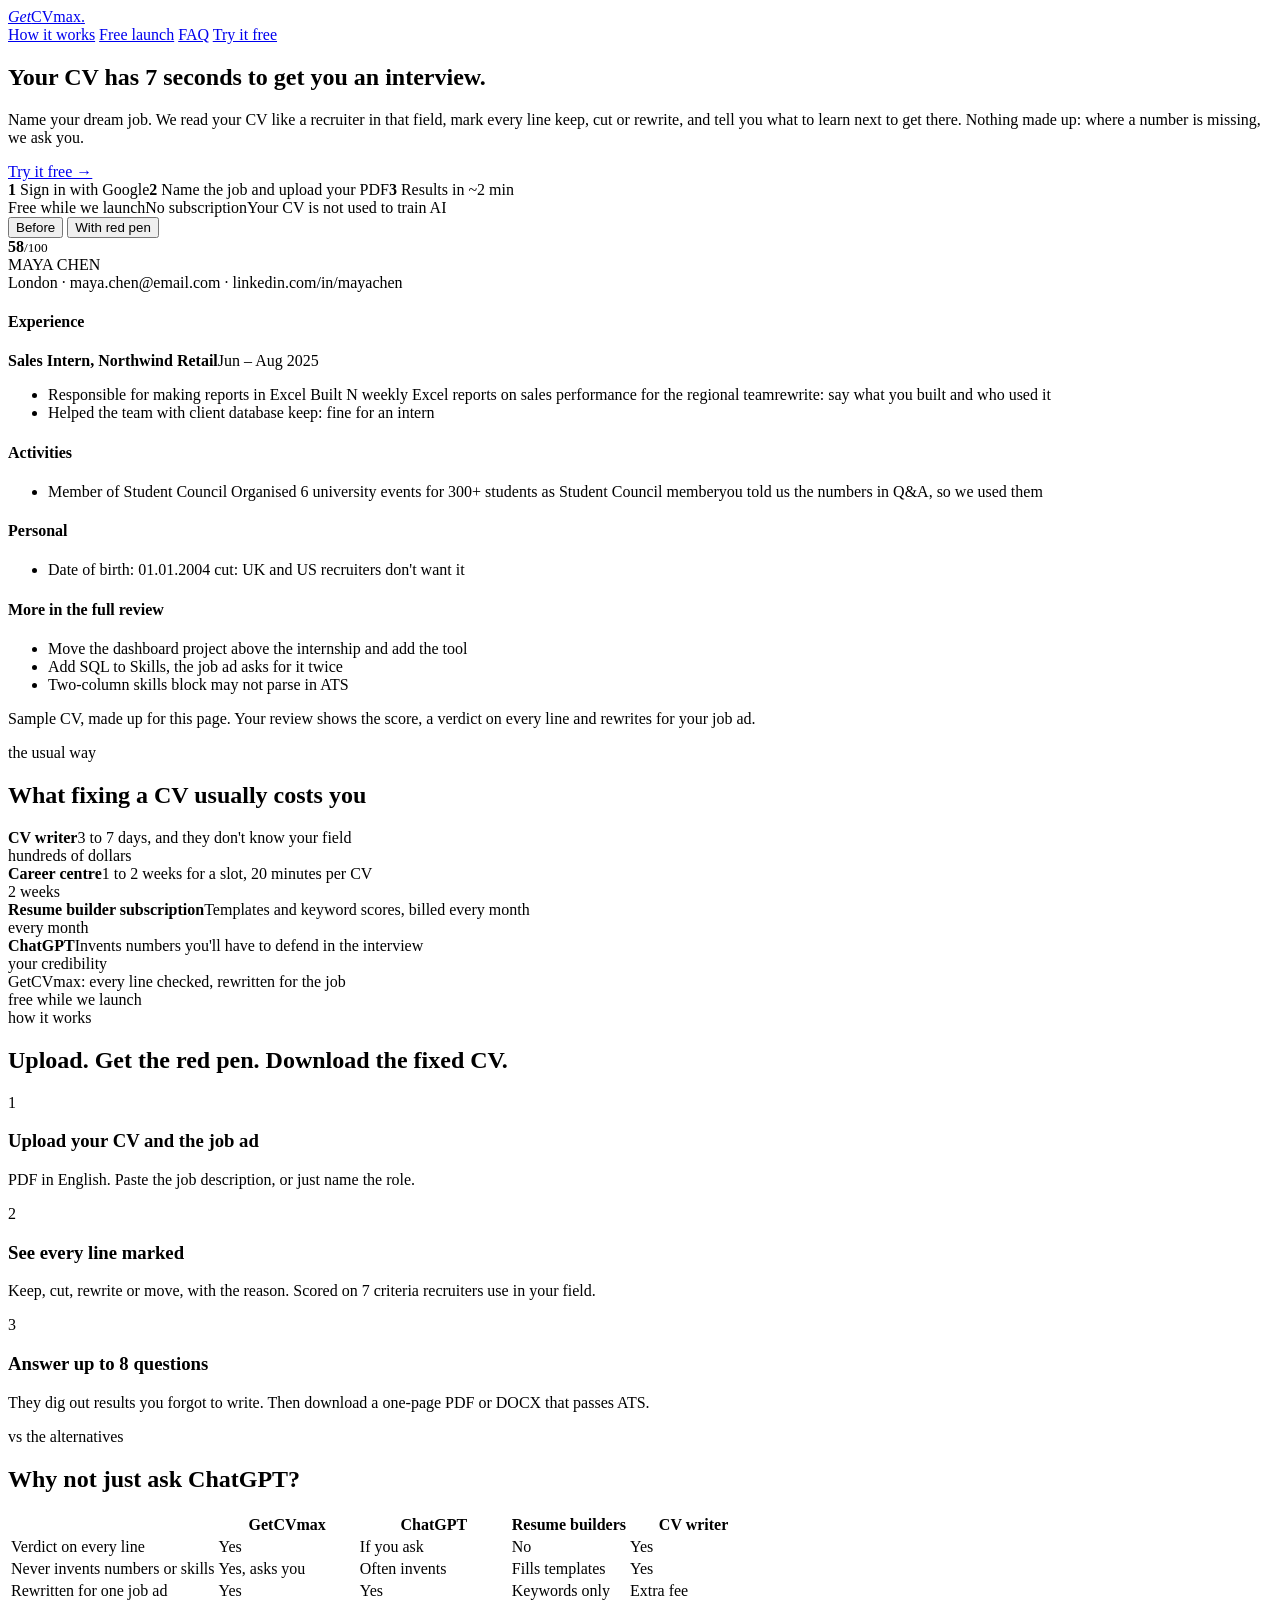
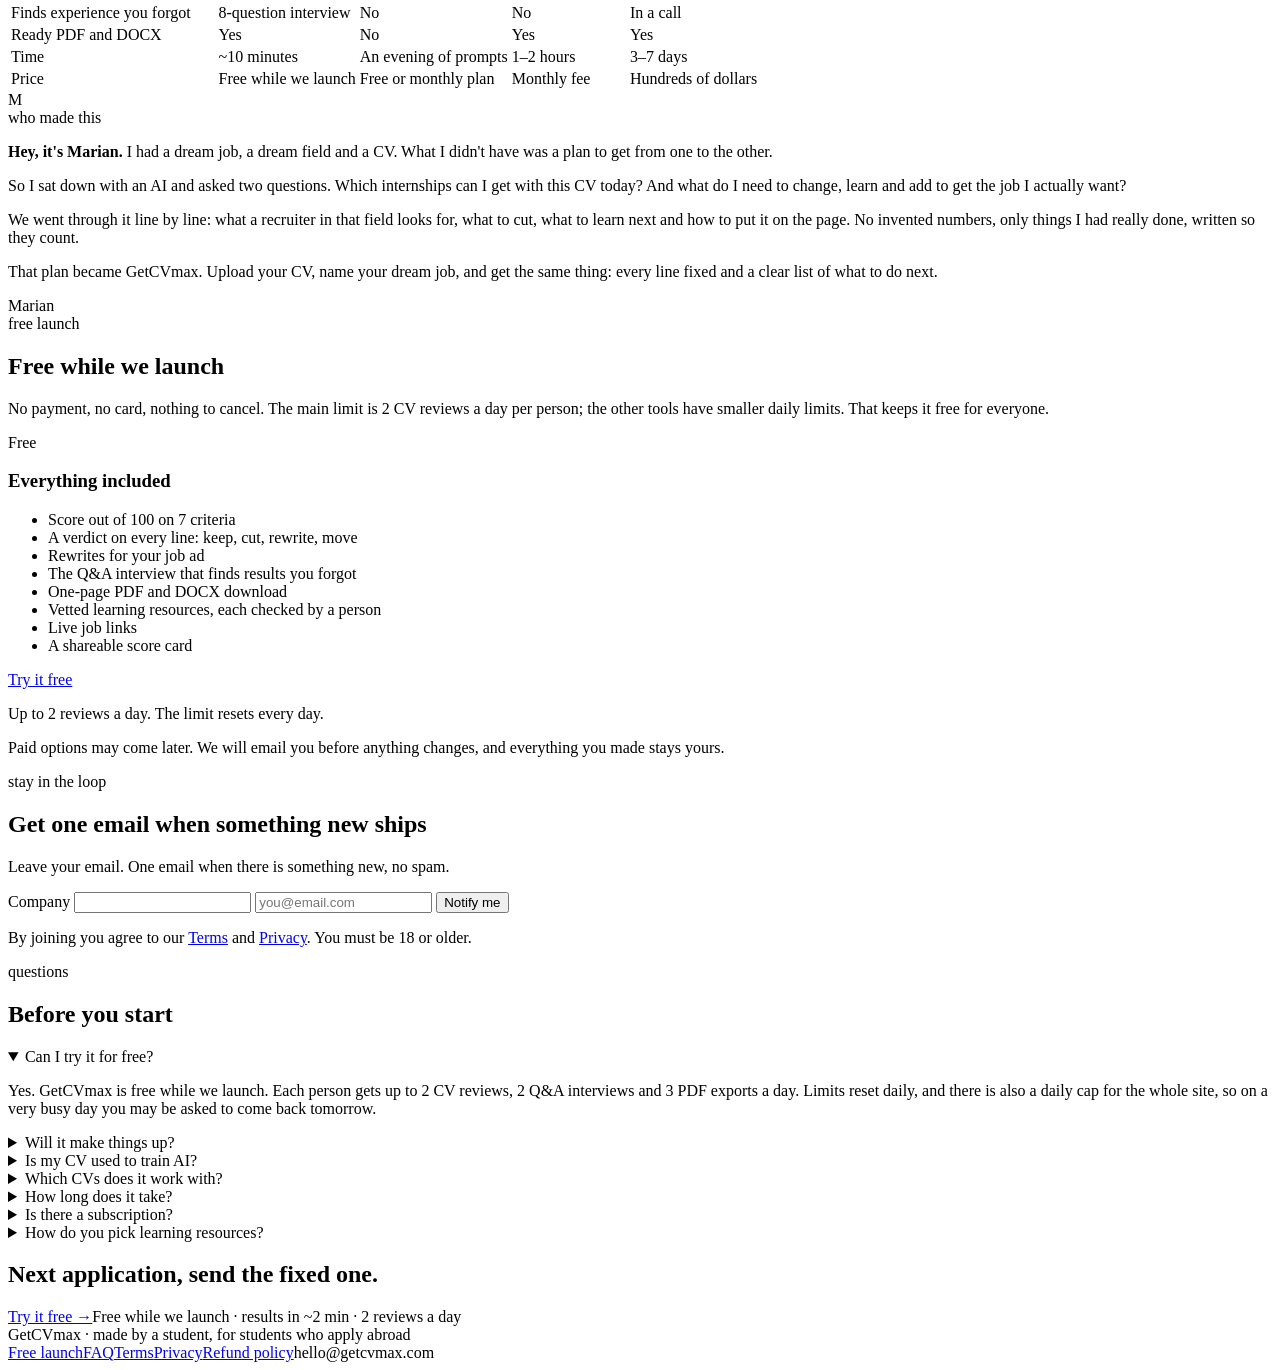
==== commit 3bde6ebe: "site: free beta copy, no prices until payments exist; founder wording No FOP yet (owner, 2026-10-18)" ====
--- a/site/index.html
+++ b/site/index.html
@@ -4,7 +4,7 @@
 <meta charset="utf-8">
 <meta name="viewport" content="width=device-width, initial-scale=1, viewport-fit=cover">
 <title>GetCVmax · Your CV has 7 seconds</title>
-<meta name="description" content="Name your dream job. GetCVmax reads your CV like a recruiter in that field, marks every line keep, cut or rewrite, and tells you what to learn next. Free scan, paid full fix.">
+<meta name="description" content="Name your dream job. GetCVmax reads your CV like a recruiter in that field, marks every line keep, cut or rewrite, and tells you what to learn next. Free while we launch.">
 <link rel="canonical" href="https://getcvmax.com/">
 <meta property="og:type" content="website">
 <meta property="og:url" content="https://getcvmax.com/">
@@ -21,8 +21,8 @@
 <link rel="stylesheet" href="https://fonts.googleapis.com/css2?family=Schibsted+Grotesk:wght@400;500;700;800;900&family=Tinos:ital,wght@0,400;0,700;1,400&family=Kalam:wght@400;700&display=swap">
 <link rel="stylesheet" href="/style.css">
 <script type="application/ld+json">{"@context": "https://schema.org", "@type": "WebSite", "name": "GetCVmax", "url": "https://getcvmax.com/"}</script>
-<script type="application/ld+json">{"@context": "https://schema.org", "@type": "SoftwareApplication", "name": "GetCVmax", "applicationCategory": "BusinessApplication", "operatingSystem": "Web", "url": "https://getcvmax.com/", "description": "AI CV review for internships and first jobs: a score on 7 criteria, a verdict on every line, rewrites for the job ad and no invented numbers.", "offers": [{"@type": "Offer", "name": "Free scan", "price": "0", "priceCurrency": "USD"}, {"@type": "Offer", "name": "Full fix", "price": "15", "priceCurrency": "USD", "description": "Launch price for the first 100 buyers, then 25 USD."}, {"@type": "Offer", "name": "Job hunt", "price": "29", "priceCurrency": "USD", "description": "Launch price, then 49 USD."}], "creator": {"@type": "Person", "name": "Marian"}}</script>
-<script type="application/ld+json">{"@context": "https://schema.org", "@type": "FAQPage", "mainEntity": [{"@type": "Question", "name": "What is free?", "acceptedAnswer": {"@type": "Answer", "text": "The scan: the score, a short summary, scores on 7 criteria, a verdict on every line, the automatic checks and the 3 highest-priority edits. The remaining edits, the Q&A interview, skills to build, vacancy match and the final CV are part of the paid full fix. Daily limits apply."}}, {"@type": "Question", "name": "How does payment work?", "acceptedAnswer": {"@type": "Answer", "text": "You pay once through Paddle, our merchant of record. Paddle takes the payment, handles VAT and sales tax and emails the receipt. We never see your card details."}}, {"@type": "Question", "name": "Can I get a refund?", "acceptedAnswer": {"@type": "Answer", "text": "Yes. Within 14 days of paying you get a full refund if you did not use the paid review or if the service failed. Otherwise we decide case by case. Your consumer rights stay as they are."}}, {"@type": "Question", "name": "Will it make things up?", "acceptedAnswer": {"@type": "Answer", "text": "No. It only rewrites what's in your CV or what you tell it in the interview. Where a number is missing, it leaves a gap like N and asks you to fill it."}}, {"@type": "Question", "name": "Is my CV used to train AI?", "acceptedAnswer": {"@type": "Answer", "text": "No. Your CV goes to Anthropic's Claude API. Under Anthropic's commercial terms it may not train its models on what we send, and it deletes inputs and outputs from its systems within 30 days (longer only if its safety systems flag a policy violation). You can delete your results from your account at any time."}}, {"@type": "Question", "name": "Which CVs does it work with?", "acceptedAnswer": {"@type": "Answer", "text": "English CVs in PDF, for internships and first jobs in business, finance, consulting, tech, data, marketing, law and more. Each field has its own checklist."}}, {"@type": "Question", "name": "How long does it take?", "acceptedAnswer": {"@type": "Answer", "text": "About 2 minutes for the review and 5 to 10 for the interview and download."}}, {"@type": "Question", "name": "How do you pick learning resources?", "acceptedAnswer": {"@type": "Answer", "text": "A person checks every resource and records what they saw and when. Free comes first. There are no sponsors and no affiliate links. Each resource needs a track record, hands-on beats video-only, and if we have no vetted resource for a skill we say so. Links are re-checked every week and broken ones are hidden."}}, {"@type": "Question", "name": "Is there a subscription?", "acceptedAnswer": {"@type": "Answer", "text": "No. Each plan is a one-time payment for credits. Nothing renews and credits are valid for 12 months."}}]}</script>
+<script type="application/ld+json">{"@context": "https://schema.org", "@type": "SoftwareApplication", "name": "GetCVmax", "applicationCategory": "BusinessApplication", "operatingSystem": "Web", "url": "https://getcvmax.com/", "description": "AI CV review for internships and first jobs: a score on 7 criteria, a verdict on every line, rewrites for the job ad and no invented numbers.", "offers": {"@type": "Offer", "price": "0", "priceCurrency": "USD"}, "creator": {"@type": "Person", "name": "Marian"}}</script>
+<script type="application/ld+json">{"@context": "https://schema.org", "@type": "FAQPage", "mainEntity": [{"@type": "Question", "name": "Can I try it for free?", "acceptedAnswer": {"@type": "Answer", "text": "Yes. GetCVmax is free while we launch. Each person gets up to 2 CV reviews, 2 Q&A interviews and 3 PDF exports a day. Limits reset daily, and there is also a daily cap for the whole site."}}, {"@type": "Question", "name": "Will it make things up?", "acceptedAnswer": {"@type": "Answer", "text": "No. It only rewrites what's in your CV or what you tell it in the interview. Where a number is missing, it leaves a gap like N and asks you to fill it."}}, {"@type": "Question", "name": "Is my CV used to train AI?", "acceptedAnswer": {"@type": "Answer", "text": "No. Your CV goes to Anthropic's Claude API. Under Anthropic's commercial terms it may not train its models on what we send, and it deletes inputs and outputs from its systems within 30 days (longer only if its safety systems flag a policy violation). You can delete your results from your account at any time."}}, {"@type": "Question", "name": "Which CVs does it work with?", "acceptedAnswer": {"@type": "Answer", "text": "English CVs in PDF, for internships and first jobs in business, finance, consulting, tech, data, marketing, law and more. Each field has its own checklist."}}, {"@type": "Question", "name": "How long does it take?", "acceptedAnswer": {"@type": "Answer", "text": "About 2 minutes for the review and 5 to 10 for the interview and download."}}, {"@type": "Question", "name": "Is there a subscription?", "acceptedAnswer": {"@type": "Answer", "text": "No. There is nothing to pay and nothing to cancel. If paid options come later, we will email you before anything changes, and everything you made stays yours."}}, {"@type": "Question", "name": "How do you pick learning resources?", "acceptedAnswer": {"@type": "Answer", "text": "A person checks every resource and records what they saw and when. Free comes first. There are no sponsors and no affiliate links. Each resource needs a track record, hands-on beats video-only, and if we have no vetted resource for a skill we say so. Links are re-checked every week and broken ones are hidden."}}]}</script>
 </head>
 <body>
 <header class="top">
@@ -30,7 +30,7 @@
     <a class="logo" href="/" aria-label="GetCVmax home"><i>Get</i>CVmax<span>.</span></a>
     <nav class="nav">
       <a class="plain" href="#how">How it works</a>
-      <a class="plain" href="#pricing">Pricing</a>
+      <a class="plain" href="#free">Free launch</a>
       <a class="plain" href="#faq">FAQ</a>
       <a class="btn" href="#waitlist" data-cta>Try it free</a>
     </nav>
@@ -47,7 +47,7 @@
           <a class="btn big" href="#waitlist" data-cta>Try it free →</a>
         </div>
         <div class="next"><span><b>1</b> Sign in with Google</span><span><b>2</b> Name the job and upload your PDF</span><span><b>3</b> Results in ~2 min</span></div>
-        <div class="proof"><span>Free scan</span><span>No subscription</span><span>Your CV is not used to train AI</span></div>
+        <div class="proof"><span>Free while we launch</span><span>No subscription</span><span>Your CV is not used to train AI</span></div>
       </div>
 
       <div class="sheet-wrap">
@@ -102,7 +102,7 @@
         <div class="bill-row"><div class="what"><b>Career centre</b><span>1 to 2 weeks for a slot, 20 minutes per CV</span></div><div class="cost">2 weeks</div></div>
         <div class="bill-row"><div class="what"><b>Resume builder subscription</b><span>Templates and keyword scores, billed every month</span></div><div class="cost">every month</div></div>
         <div class="bill-row"><div class="what"><b>ChatGPT</b><span>Invents numbers you'll have to defend in the interview</span></div><div class="cost">your credibility</div></div>
-        <div class="bill-total"><div>GetCVmax: every line checked, rewritten for the job</div><div class="cost">free scan, full fix from $15</div></div>
+        <div class="bill-total"><div>GetCVmax: every line checked, rewritten for the job</div><div class="cost">free while we launch</div></div>
       </div>
     </div>
   </section>
@@ -116,7 +116,7 @@
       <div class="steps">
         <div class="step"><span class="n">1</span><h3>Upload your CV and the job ad</h3><p>PDF in English. Paste the job description, or just name the role.</p></div>
         <div class="step"><span class="n">2</span><h3>See every line marked</h3><p>Keep, cut, rewrite or move, with the reason. Scored on 7 criteria recruiters use in your field.</p></div>
-        <div class="step"><span class="n">3</span><h3>Answer up to 8 questions</h3><p>In the full fix, they dig out results you forgot to write. Then download a one-page PDF or DOCX that passes ATS.</p></div>
+        <div class="step"><span class="n">3</span><h3>Answer up to 8 questions</h3><p>They dig out results you forgot to write. Then download a one-page PDF or DOCX that passes ATS.</p></div>
       </div>
     </div>
   </section>
@@ -137,7 +137,7 @@
             <tr><td>Finds experience you forgot</td><td class="us">8-question interview</td><td class="n">No</td><td class="n">No</td><td class="y">In a call</td></tr>
             <tr><td>Ready PDF and DOCX</td><td class="us">Yes</td><td class="n">No</td><td class="y">Yes</td><td class="y">Yes</td></tr>
             <tr><td>Time</td><td class="us">~10 minutes</td><td class="n">An evening of prompts</td><td class="n">1–2 hours</td><td class="n">3–7 days</td></tr>
-            <tr><td>Price</td><td class="us">Free scan, full fix $15</td><td class="n">Free or monthly plan</td><td class="n">Monthly fee</td><td class="n">Hundreds of dollars</td></tr>
+            <tr><td>Price</td><td class="us">Free while we launch</td><td class="n">Free or monthly plan</td><td class="n">Monthly fee</td><td class="n">Hundreds of dollars</td></tr>
           </tbody>
         </table>
       </div>
@@ -160,53 +160,32 @@
     </div>
   </section>
 
-  <section id="pricing">
-    <div class="wrap">
-      <div class="sec-head">
-        <span class="label">pricing</span>
-        <h2>Scan free. Pay only to fix.</h2>
-        <p class="lead">One payment per fix, no subscription, nothing to cancel. Daily limits still apply to every plan so the service stays fast for everyone.</p>
-      </div>
-      <div class="plans">
-        <article class="plan">
-          <h3>Free scan</h3>
-          <p class="for"><b>$0</b></p>
+  <section id="free">
+    <div class="wrap">
+      <div class="sec-head">
+        <span class="label">free launch</span>
+        <h2>Free while we launch</h2>
+        <p class="lead">No payment, no card, nothing to cancel. The main limit is 2 CV reviews a day per person; the other tools have smaller daily limits. That keeps it free for everyone.</p>
+      </div>
+      <div class="plans one">
+        <article class="plan hot">
+          <span class="tag">Free</span>
+          <h3>Everything included</h3>
           <ul class="feat">
             <li>Score out of 100 on 7 criteria</li>
-            <li>A short summary</li>
             <li>A verdict on every line: keep, cut, rewrite, move</li>
-            <li>Automatic checks</li>
-            <li>The 3 highest-priority edits</li>
-          </ul>
-          <a class="btn ghost" href="#waitlist" data-cta>Try it free</a>
+            <li>Rewrites for your job ad</li>
+            <li>The Q&amp;A interview that finds results you forgot</li>
+            <li>One-page PDF and DOCX download</li>
+            <li>Vetted learning resources, each checked by a person</li>
+            <li>Live job links</li>
+            <li>A shareable score card</li>
+          </ul>
+          <a class="btn" href="#waitlist" data-cta>Try it free</a>
+          <p class="muted">Up to 2 reviews a day. The limit resets every day.</p>
         </article>
-        <article class="plan hot">
-          <span class="tag">Full fix</span>
-          <h3>Full fix</h3>
-          <p class="for"><b>$15</b> for the first 100 buyers, then $25. One payment.</p>
-          <ul class="feat">
-            <li>Everything in the free scan</li>
-            <li>All the remaining edits</li>
-            <li>The Q&amp;A interview that finds results you forgot</li>
-            <li>Skills to build and vacancy match</li>
-            <li>Final CV as one-page PDF and DOCX</li>
-            <li>One re-scan of the same target role</li>
-            <li>The CV builder uses one full credit per build</li>
-          </ul>
-          <a class="btn" href="#waitlist" data-cta>Start with the free scan</a>
-        </article>
-        <article class="plan">
-          <h3>Job hunt</h3>
-          <p class="for"><b>$29</b>, then $49. One payment.</p>
-          <ul class="feat">
-            <li>5 full fixes (credits valid for 12 months; each CV build in the CV builder uses one full credit)</li>
-            <li>The "Where to apply" page</li>
-            <li>Everything in the full fix</li>
-          </ul>
-          <a class="btn ghost" href="#waitlist" data-cta>Start with the free scan</a>
-        </article>
-      </div>
-      <p class="free-note">Prices are in US dollars. Paddle, our merchant of record, takes the payment and adds any VAT or sales tax at checkout. Refunds: see the <a href="/refund">refund policy</a>.</p>
+      </div>
+      <p class="free-note">Paid options may come later. We will email you before anything changes, and everything you made stays yours.</p>
     </div>
   </section>
 
@@ -232,14 +211,12 @@
     <div class="wrap">
       <div class="sec-head"><span class="label">questions</span><h2>Before you start</h2></div>
       <div class="faq">
-        <details open><summary>What is free?</summary><p>The scan. You get the score, a short summary, scores on 7 criteria, a verdict on every line, the automatic checks and the 3 highest-priority edits. The rest of the edits, the Q&amp;A interview, skills to build, vacancy match, the final CV and its downloads are part of the paid full fix. Daily limits apply (for example, up to 5 reviews a day per person), and there is a daily cap for the whole site.</p></details>
-        <details><summary>How does payment work?</summary><p>You pay once, through Paddle, which is our merchant of record. Paddle takes the payment, handles VAT and sales tax, and emails you the receipt and invoice. We never see your card details. When you pay, your email goes to Paddle and you come back to GetCVmax with your credit ready.</p></details>
-        <details><summary>Can I get a refund?</summary><p>Yes. Within 14 days of paying you get a full refund if you did not use the paid review or if the service failed. Otherwise we decide case by case. Your rights under consumer law stay as they are. Details are in the <a href="/refund">refund policy</a>.</p></details>
+        <details open><summary>Can I try it for free?</summary><p>Yes. GetCVmax is free while we launch. Each person gets up to 2 CV reviews, 2 Q&amp;A interviews and 3 PDF exports a day. Limits reset daily, and there is also a daily cap for the whole site, so on a very busy day you may be asked to come back tomorrow.</p></details>
         <details><summary>Will it make things up?</summary><p>No. It only rewrites what's in your CV or what you tell it in the interview. Where a number is missing, it leaves a gap like <span class="ph">N</span> and asks you to fill it.</p></details>
         <details><summary>Is my CV used to train AI?</summary><p>No. Your CV goes to Anthropic's Claude API. Under Anthropic's commercial terms it may not train its models on what we send, and it deletes inputs and outputs from its systems within 30 days (longer only if its safety systems flag a policy violation). You can delete your results from your account at any time.</p></details>
         <details><summary>Which CVs does it work with?</summary><p>English CVs in PDF, for internships and first jobs in business, finance, consulting, tech, data, marketing, law and more. Each field has its own checklist.</p></details>
         <details><summary>How long does it take?</summary><p>About 2 minutes for the review and 5 to 10 for the interview and download.</p></details>
-        <details><summary>Is there a subscription?</summary><p>No. Each plan is a one-time payment for credits. Nothing renews and there is nothing to cancel. Credits are valid for 12 months.</p></details>
+        <details><summary>Is there a subscription?</summary><p>No. There is nothing to pay and nothing to cancel. If paid options come later, we will email you before anything changes, and everything you made stays yours.</p></details>
         <details><summary>How do you pick learning resources?</summary><p>A person checks every resource and records what they saw and when. Free comes first: a paid one appears only when it is clearly better than the free options, with its price. There are no sponsors and no affiliate links. Each one needs a track record, such as a recognised institution or vendor, public ratings with a real number of reviews, or a recommendation from a university or government career service. Hands-on beats video-only, so every plan ends with something you can put on your CV. If we have no vetted resource for a skill, we say so instead of guessing. Links are re-checked every week and broken ones are hidden.</p></details>
       </div>
     </div>
@@ -248,7 +225,7 @@
   <section>
     <div class="wrap final">
       <h2>Next application, send the fixed one.</h2>
-      <div class="cta-row"><a class="btn big" href="#waitlist" data-cta>Try it free →</a><span class="muted">Free scan · results in ~2 min</span></div>
+      <div class="cta-row"><a class="btn big" href="#waitlist" data-cta>Try it free →</a><span class="muted">Free while we launch · results in ~2 min · 2 reviews a day</span></div>
     </div>
   </section>
 </main>
@@ -256,7 +233,7 @@
 <footer>
   <div class="wrap">
     <span>GetCVmax · made by a student, for students who apply abroad</span>
-    <nav><a href="#pricing">Pricing</a><a href="#faq">FAQ</a><a href="/terms">Terms</a><a href="/privacy">Privacy</a><a href="/refund">Refund policy</a><span>hello@getcvmax.com</span></nav>
+    <nav><a href="#free">Free launch</a><a href="#faq">FAQ</a><a href="/terms">Terms</a><a href="/privacy">Privacy</a><a href="/refund">Refund policy</a><span>hello@getcvmax.com</span></nav>
   </div>
 </footer>
 
